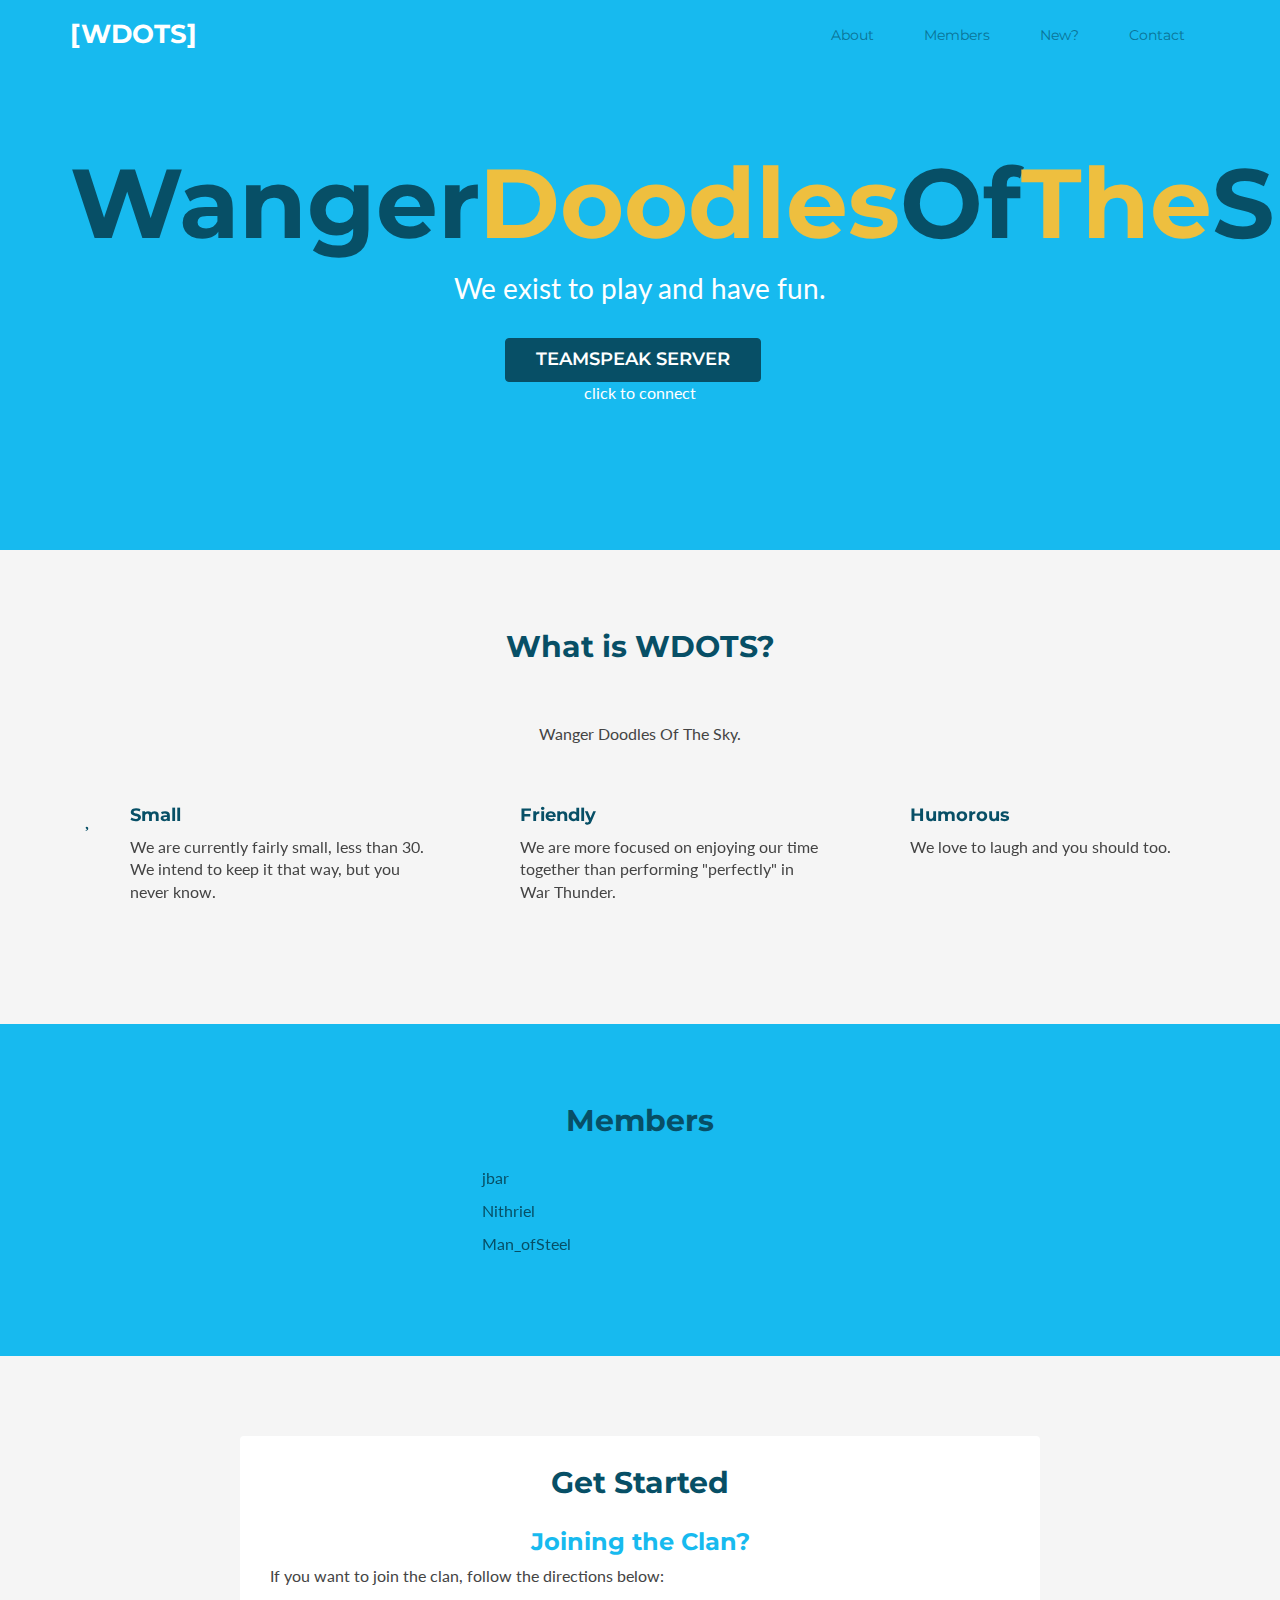
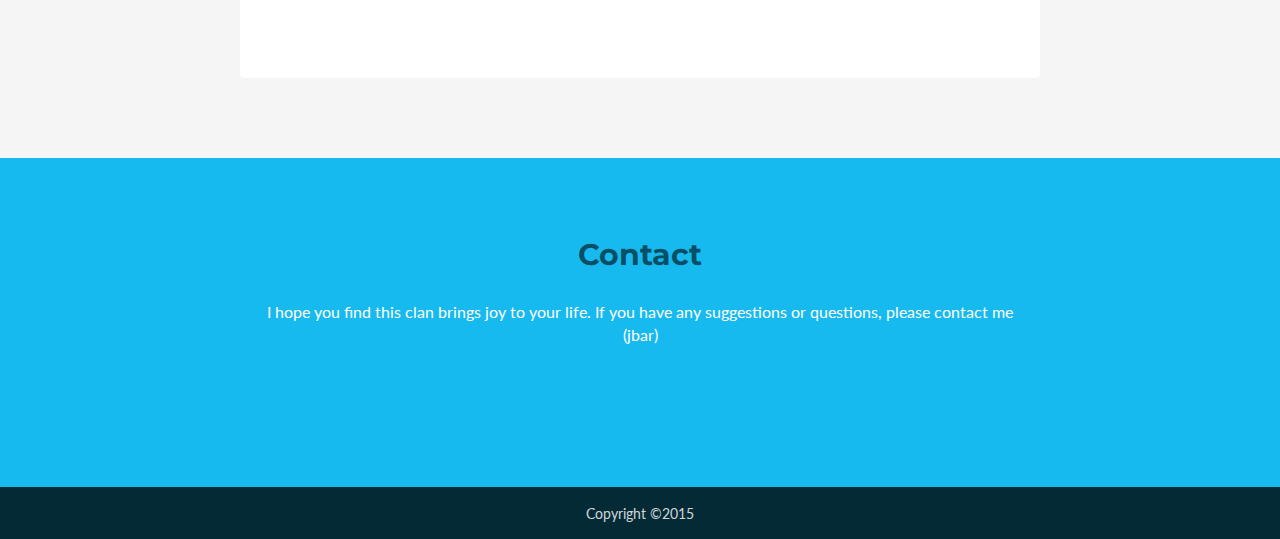
==== index.html @ b643575b "added hint" ====
<!DOCTYPE html>
<!--[if IE 8]> <html lang="en" class="ie8"> <![endif]-->
<!--[if IE 9]> <html lang="en" class="ie9"> <![endif]-->
<!--[if !IE]><!--> <html lang="en"> <!--<![endif]-->
<head>
  <title>Free Bootstrap Theme for Developers</title>
  <!-- Meta -->
  <meta charset="utf-8">
  <meta http-equiv="X-UA-Compatible" content="IE=edge">
  <meta name="viewport" content="width=device-width, initial-scale=1.0">
  <meta name="description" content="">
  <meta name="author" content="">
  <link rel="shortcut icon" href="favicon.ico">
  <link href='http://fonts.googleapis.com/css?family=Lato:300,400,300italic,400italic' rel='stylesheet' type='text/css'>
  <link href='http://fonts.googleapis.com/css?family=Montserrat:400,700' rel='stylesheet' type='text/css'>
  <!-- Global CSS -->
  <link rel="stylesheet" href="assets/plugins/bootstrap/css/bootstrap.min.css">
  <!-- Plugins CSS -->
  <link rel="stylesheet" href="assets/plugins/font-awesome/css/font-awesome.css">
  <link rel="stylesheet" href="assets/plugins/prism/prism.css">
  <!-- Theme CSS -->
  <link id="theme-style" rel="stylesheet" href="assets/css/styles.css">
  <!-- HTML5 shim and Respond.js IE8 support of HTML5 elements and media queries -->
  <!--[if lt IE 9]>
  <script src="https://oss.maxcdn.com/libs/html5shiv/3.7.0/html5shiv.js"></script>
  <script src="https://oss.maxcdn.com/libs/respond.js/1.4.2/respond.min.js"></script>
  <![endif]-->
</head>

<body data-spy="scroll">

  <!-- ******HEADER****** -->
  <header id="header" class="header">
    <div class="container">
      <h1 class="logo pull-left">
        <a class="scrollto" href="#promo">
          <span class="logo-title">[WDOTS]</span>
        </a>
      </h1><!--//logo-->
      <nav id="main-nav" class="main-nav navbar-right" role="navigation">
        <div class="navbar-header">
          <button class="navbar-toggle" type="button" data-toggle="collapse" data-target="#navbar-collapse">
            <span class="sr-only">Toggle navigation</span>
            <span class="icon-bar"></span>
            <span class="icon-bar"></span>
            <span class="icon-bar"></span>
          </button><!--//nav-toggle-->
        </div><!--//navbar-header-->
        <div class="navbar-collapse collapse" id="navbar-collapse">
          <ul class="nav navbar-nav">
            <li class="active nav-item sr-only"><a class="scrollto" href="#promo">Home</a></li>
            <li class="nav-item"><a class="scrollto" href="#about">About</a></li>
            <li class="nav-item"><a class="scrollto" href="#members">Members</a></li>
            <li class="nav-item"><a class="scrollto" href="#docs">New?</a></li>
            <li class="nav-item last"><a class="scrollto" href="#contact">Contact</a></li>
          </ul><!--//nav-->
        </div><!--//navabr-collapse-->
      </nav><!--//main-nav-->
    </div>
  </header><!--//header-->

  <!-- ******PROMO****** -->
  <section id="promo" class="promo section offset-header">
    <div class="container text-center">
      <h2 class="title">Wanger<span class="highlight">Doodles</span>Of<span class="highlight">The</span>Sky</h2>
      <p class="intro">We exist to play and have fun.</p>
        <div class="btns">
          <a class="btn btn-cta-primary" href="ts3server://ts.jbar.me?port=9987" target="_blank">TeamSpeak Server</a>
          <p class="hint">click to connect</a>
        </div>
      </div><!--//container-->
    </section><!--//promo-->

    <!-- ******ABOUT****** -->
    <section id="about" class="about section">
      <div class="container">
        <h2 class="title text-center">What is WDOTS?</h2>
        <p class="intro text-center">Wanger Doodles Of The Sky.</p>
        <div class="row">
          <div class="item col-md-4 col-sm-6 col-xs-12">
            <div class="icon-holder">
              <i class="fa fa-heart"></i>
            </div>
            <div class="content">
              <h3 class="sub-title">Small</h3>
              <p>We are currently fairly small, less than 30. We intend to keep it that way, but you never know.</p>
            </div><!--//content-->
          </div><!--//item-->
          <div class="item col-md-4 col-sm-6 col-xs-12">
            <div class="icon-holder">
              <i class="fa fa-clock-o"></i>
            </div>
            <div class="content">
              <h3 class="sub-title">Friendly</h3>
              <p>We are more focused on enjoying our time together than performing "perfectly" in War Thunder.</p>
            </div><!--//content-->
          </div><!--//item-->
          <div class="item col-md-4 col-sm-6 col-xs-12">
            <div class="icon-holder">
              <i class="fa fa-crosshairs"></i>
            </div>
            <div class="content">
              <h3 class="sub-title">Humorous</h3>
              <p>We love to laugh and you should too.</p>
            </div><!--//content-->
          </div><!--//item-->
          <div class="clearfix visible-md"></div>
        </div><!--//row-->
      </div><!--//container-->
    </section><!--//about-->

    <!-- ******MEMBERS****** -->
    <section id="members" class="members section">
      <div class="container text-center">
        <h2 class="title">Members</h2>
        <ul class="member-list list-unstyled col-md-offset-4 col-md-4">
          <li><i class="fa fa-check"></i>jbar</li>
          <li><i class="fa fa-check"></i>Nithriel</li>
          <li><i class="fa fa-check"></i>Man_ofSteel</li>
        </ul>
      </div><!--//container-->
    </section><!--//features-->

    <!-- ******DOCS****** -->
    <section id="docs" class="docs section">
      <div class="container">
        <div class="docs-inner">
          <h2 class="title text-center">Get Started</h2>
          <div class="block">
            <h3 class="sub-title text-center">Joining the Clan?</h3>
            <p>If you want to join the clan, follow the directions below:</p>
          </div><!--//block-->
        </div><!--//container-->
      </section><!--//features-->

      <!-- ******CONTACT****** -->
      <section id="contact" class="contact section has-pattern">
        <div class="container">
          <div class="contact-inner">
            <h2 class="title  text-center">Contact</h2>
            <p class="intro  text-center">I hope you find this clan brings joy to your life. If you have any suggestions or questions, please contact me (jbar)</p>
          </div><!--//container-->
        </section><!--//contact-->

        <!-- ******FOOTER****** -->
        <footer class="footer">
          <div class="container text-center">
            <small class="copyright">Copyright &copy;2015</small>
          </div><!--//container-->
        </footer><!--//footer-->

          <!-- Javascript -->
          <script type="text/javascript" src="assets/plugins/jquery-1.11.1.min.js"></script>
          <script type="text/javascript" src="assets/plugins/jquery-migrate-1.2.1.min.js"></script>
          <script type="text/javascript" src="assets/plugins/jquery.easing.1.3.js"></script>
          <script type="text/javascript" src="assets/plugins/bootstrap/js/bootstrap.min.js"></script>
          <script type="text/javascript" src="assets/plugins/jquery-scrollTo/jquery.scrollTo.min.js"></script>
          <script type="text/javascript" src="assets/plugins/prism/prism.js"></script>
          <script type="text/javascript" src="assets/js/main.js"></script>
        </body>
        </html>
---- assets/plugins/prism/prism.css ----
/* http://prismjs.com/download.html?themes=prism-okaidia&languages=markup+css+clike+javascript+php+python */
/**
 * okaidia theme for JavaScript, CSS and HTML
 * Loosely based on Monokai textmate theme by http://www.monokai.nl/
 * @author ocodia
 */

code[class*="language-"],
pre[class*="language-"] {
	color: #f8f8f2;
	text-shadow: 0 1px rgba(0, 0, 0, 0.3);
	font-family: Consolas, Monaco, 'Andale Mono', monospace;
	direction: ltr;
	text-align: left;
	white-space: pre;
	word-spacing: normal;
	word-break: normal;
	line-height: 1.5;

	-moz-tab-size: 4;
	-o-tab-size: 4;
	tab-size: 4;

	-webkit-hyphens: none;
	-moz-hyphens: none;
	-ms-hyphens: none;
	hyphens: none;
}

/* Code blocks */
pre[class*="language-"] {
	padding: 1em;
	margin: .5em 0;
	overflow: auto;
	border-radius: 0.3em;
}

:not(pre) > code[class*="language-"],
pre[class*="language-"] {
	background: #272822;
}

/* Inline code */
:not(pre) > code[class*="language-"] {
	padding: .1em;
	border-radius: .3em;
}

.token.comment,
.token.prolog,
.token.doctype,
.token.cdata {
	color: slategray;
}

.token.punctuation {
	color: #f8f8f2;
}

.namespace {
	opacity: .7;
}

.token.property,
.token.tag,
.token.constant,
.token.symbol,
.token.deleted {
	color: #f92672;
}

.token.boolean,
.token.number {
	color: #ae81ff;
}

.token.selector,
.token.attr-name,
.token.string,
.token.char,
.token.builtin,
.token.inserted {
	color: #a6e22e;
}

.token.operator,
.token.entity,
.token.url,
.language-css .token.string,
.style .token.string,
.token.variable {
	color: #f8f8f2;
}

.token.atrule,
.token.attr-value {
	color: #e6db74;
}

.token.keyword {
	color: #66d9ef;
}

.token.regex,
.token.important {
	color: #fd971f;
}

.token.important {
	font-weight: bold;
}

.token.entity {
	cursor: help;
}
---- assets/css/styles.css ----
/*
 * Template Name: devAid - Responsive Website Template for developers
 * Version: 1.0
 * Author: Xiaoying Riley at 3rd Wave Media
 * Website: http://themes.3rdwavemedia.com/
 * Twitter: @3rdwave_themes
*/
/* Default */
/* ======= Base ======= */
body {
  font-family: 'Lato', arial, sans-serif;
  color: #444444;
  font-size: 16px;
  -webkit-font-smoothing: antialiased;
  -moz-osx-font-smoothing: grayscale;
}
h1,
h2,
h3,
h4,
h5,
h6 {
  font-family: 'Montserrat', sans-serif;
  font-weight: 700;
  color: #17baef;
}
a {
  color: #17baef;
  -webkit-transition: all 0.4s ease-in-out;
  -moz-transition: all 0.4s ease-in-out;
  -ms-transition: all 0.4s ease-in-out;
  -o-transition: all 0.4s ease-in-out;
}
a:hover {
  text-decoration: underline;
  color: #0e98c5;
}
.btn,
a.btn {
  -webkit-transition: all 0.4s ease-in-out;
  -moz-transition: all 0.4s ease-in-out;
  -ms-transition: all 0.4s ease-in-out;
  -o-transition: all 0.4s ease-in-out;
  font-family: 'Montserrat', arial, sans-serif;
  padding: 8px 16px;
  font-weight: bold;
}
.btn .fa,
a.btn .fa {
  margin-right: 5px;
}
.btn:focus,
a.btn:focus {
  color: #fff;
}
a.btn-cta-primary,
.btn-cta-primary {
  background: #074f66;
  border: 1px solid #074f66;
  color: #fff;
  font-weight: 600;
  text-transform: uppercase;
}
a.btn-cta-primary:hover,
.btn-cta-primary:hover {
  background: #053c4e;
  border: 1px solid #053c4e;
  color: #fff;
}
a.btn-cta-secondary,
.btn-cta-secondary {
  background: #eebf3f;
  border: 1px solid #eebf3f;
  color: #fff;
  font-weight: 600;
  text-transform: uppercase;
}
a.btn-cta-secondary:hover,
.btn-cta-secondary:hover {
  background: #ecb728;
  border: 1px solid #ecb728;
  color: #fff;
}
.text-highlight {
  color: #074f66;
}
.offset-header {
  padding-top: 90px;
}
pre code {
  font-size: 16px;
}
/* ======= Header ======= */
.header {
  padding: 10px 0;
  background: #17baef;
  color: #fff;
  position: fixed;
  width: 100%;
}
.header.navbar-fixed-top {
  background: #fff;
  z-index: 9999;
  -webkit-box-shadow: 0 0 4px rgba(0, 0, 0, 0.4);
  -moz-box-shadow: 0 0 4px rgba(0, 0, 0, 0.4);
  box-shadow: 0 0 4px rgba(0, 0, 0, 0.4);
}
.header.navbar-fixed-top .logo a {
  color: #17baef;
}
.header.navbar-fixed-top .main-nav .nav .nav-item a {
  color: #666666;
}
.header .logo {
  margin: 0;
  font-size: 26px;
  padding-top: 10px;
}
.header .logo a {
  color: #fff;
}
.header .logo a:hover {
  text-decoration: none;
}
.header .main-nav button {
  background: #074f66;
  color: #fff !important;
  -webkit-border-radius: 4px;
  -moz-border-radius: 4px;
  -ms-border-radius: 4px;
  -o-border-radius: 4px;
  border-radius: 4px;
  -moz-background-clip: padding;
  -webkit-background-clip: padding-box;
  background-clip: padding-box;
}
.header .main-nav button:focus {
  outline: none;
}
.header .main-nav button .icon-bar {
  background-color: #fff;
}
.header .main-nav .navbar-collapse {
  padding: 0;
}
.header .main-nav .nav .nav-item {
  font-weight: normal;
  margin-right: 30px;
  font-family: 'Montserrat', sans-serif;
}
.header .main-nav .nav .nav-item.active a {
  color: #17baef;
  background: none;
}
.header .main-nav .nav .nav-item a {
  color: #0a7396;
  -webkit-transition: none;
  -moz-transition: none;
  -ms-transition: none;
  -o-transition: none;
  font-size: 14px;
  padding: 15px 10px;
}
.header .main-nav .nav .nav-item a:hover {
  color: #074f66;
  background: none;
}
.header .main-nav .nav .nav-item a:focus {
  outline: none;
  background: none;
}
.header .main-nav .nav .nav-item a:active {
  outline: none;
  background: none;
}
.header .main-nav .nav .nav-item.active {
  color: #17baef;
}
.header .main-nav .nav .nav-item.last {
  margin-right: 0;
}
/* ======= Promo Section ======= */
.promo {
  background: #17baef;
  color: #fff;
  padding-top: 150px;
  min-height: 550px;
}
.promo .title {
  font-size: 98px;
  color: #074f66;
  margin-top: 0;
}
.promo .title .highlight {
  color: #eebf3f;
}
.promo .intro {
  font-size: 28px;
  max-width: 680px;
  margin: 0 auto;
  margin-bottom: 30px;
}
.promo .btns .btn {
  margin-right: 15px;
  font-size: 18px;
  padding: 8px 30px;
}
.promo .meta {
  margin-top: 120px;
  margin-bottom: 30px;
  color: #0a7396;
}
.promo .meta li {
  margin-right: 15px;
}
.promo .meta a {
  color: #0a7396;
}
.promo .meta a:hover {
  color: #074f66;
}
.promo .social-media {
  background: #0c86ae;
  padding: 10px 0;
  margin: 0 auto;
}
.promo .social-media li {
  margin-top: 15px;
}
.promo .social-media li.facebook-like {
  margin-top: 0;
  position: relative;
  top: -5px;
}
/* ======= About Section ======= */
.about {
  padding: 80px 0;
  background: #f5f5f5;
}
.about .title {
  color: #074f66;
  margin-top: 0;
  margin-bottom: 60px;
}
.about .intro {
  max-width: 800px;
  margin: 0 auto;
  margin-bottom: 60px;
}
.about .item {
  position: relative;
  margin-bottom: 30px;
}
.about .item .icon-holder {
  position: absolute;
  left: 30px;
  top: 0;
}
.about .item .icon-holder .fa {
  font-size: 24px;
  color: #074f66;
}
.about .item .content {
  padding-left: 60px;
}
.about .item .content .sub-title {
  margin-top: 0;
  color: #074f66;
  font-size: 18px;
}
/* ======= Members Section ======= */
.members {
  padding: 80px 0;
  background: #17baef;
  color: #fff;
}
.members .title {
  color: #074f66;
  margin-top: 0;
  margin-bottom: 30px;
}
.members a {
  color: #074f66;
}
.members a:hover {
  color: #042a36;
}
.members .member-list {
  text-align: left;
}
.members .member-list li {
  margin-bottom: 10px;
  color: #074f66;
}
.members .member-list li .fa {
  margin-right: 5px;
  color: #fff;
}
/* ======= Docs Section ======= */
.docs {
  padding: 80px 0;
  background: #f5f5f5;
}
.docs .title {
  color: #074f66;
  margin-top: 0;
  margin-bottom: 30px;
}
.docs .docs-inner {
  max-width: 800px;
  background: #fff;
  padding: 30px;
  -webkit-border-radius: 4px;
  -moz-border-radius: 4px;
  -ms-border-radius: 4px;
  -o-border-radius: 4px;
  border-radius: 4px;
  -moz-background-clip: padding;
  -webkit-background-clip: padding-box;
  background-clip: padding-box;
  margin: 0 auto;
}
.docs .block {
  margin-bottom: 60px;
}
.docs .code-block {
  margin: 30px inherit;
}
.docs .code-block pre[class*="language-"] {
  -webkit-border-radius: 4px;
  -moz-border-radius: 4px;
  -ms-border-radius: 4px;
  -o-border-radius: 4px;
  border-radius: 4px;
  -moz-background-clip: padding;
  -webkit-background-clip: padding-box;
  background-clip: padding-box;
}
/* ======= License Section ======= */
.license {
  padding: 80px 0;
  background: #f5f5f5;
}
.license .title {
  margin-top: 0;
  margin-bottom: 60px;
  color: #074f66;
}
.license .license-inner {
  max-width: 800px;
  background: #fff;
  padding: 30px;
  -webkit-border-radius: 4px;
  -moz-border-radius: 4px;
  -ms-border-radius: 4px;
  -o-border-radius: 4px;
  border-radius: 4px;
  -moz-background-clip: padding;
  -webkit-background-clip: padding-box;
  background-clip: padding-box;
  margin: 0 auto;
}
.license .info {
  max-width: 760px;
  margin: 0 auto;
}
.license .cta-container {
  max-width: 540px;
  margin: 0 auto;
  margin-top: 60px;
  -webkit-border-radius: 4px;
  -moz-border-radius: 4px;
  -ms-border-radius: 4px;
  -o-border-radius: 4px;
  border-radius: 4px;
  -moz-background-clip: padding;
  -webkit-background-clip: padding-box;
  background-clip: padding-box;
}
.license .cta-container .speech-bubble {
  background: #d6f3fc;
  color: #074f66;
  padding: 30px;
  margin-bottom: 30px;
  position: relative;
  -webkit-border-radius: 4px;
  -moz-border-radius: 4px;
  -ms-border-radius: 4px;
  -o-border-radius: 4px;
  border-radius: 4px;
  -moz-background-clip: padding;
  -webkit-background-clip: padding-box;
  background-clip: padding-box;
}
.license .cta-container .speech-bubble:after {
  position: absolute;
  left: 50%;
  bottom: -10px;
  margin-left: -10px;
  content: "";
  display: inline-block;
  width: 0;
  height: 0;
  border-left: 10px solid transparent;
  border-right: 10px solid transparent;
  border-top: 10px solid #d6f3fc;
}
.license .cta-container .icon-holder {
  margin-bottom: 15px;
}
.license .cta-container .icon-holder .fa {
  font-size: 56px;
}
.license .cta-container .intro {
  margin-bottom: 30px;
}
/* ======= Contact Section ======= */
.contact {
  padding: 80px 0;
  background: #17baef;
  color: #fff;
}
.contact .contact-inner {
  max-width: 760px;
  margin: 0 auto;
}
.contact .title {
  color: #074f66;
  margin-top: 0;
  margin-bottom: 30px;
}
.contact .intro {
  margin-bottom: 60px;
}
.contact a {
  color: #074f66;
}
.contact a:hover {
  color: #042a36;
}
.contact .author-message {
  position: relative;
  margin-bottom: 60px;
}
.contact .author-message .profile {
  position: absolute;
  left: 30px;
  top: 15px;
  width: 100px;
  height: 100px;
}
.contact .author-message .profile img {
  -webkit-border-radius: 50%;
  -moz-border-radius: 50%;
  -ms-border-radius: 50%;
  -o-border-radius: 50%;
  border-radius: 50%;
  -moz-background-clip: padding;
  -webkit-background-clip: padding-box;
  background-clip: padding-box;
}
.contact .author-message .speech-bubble {
  margin-left: 155px;
  background: #10b2e7;
  color: #074f66;
  padding: 30px;
  -webkit-border-radius: 4px;
  -moz-border-radius: 4px;
  -ms-border-radius: 4px;
  -o-border-radius: 4px;
  border-radius: 4px;
  -moz-background-clip: padding;
  -webkit-background-clip: padding-box;
  background-clip: padding-box;
  position: relative;
}
.contact .author-message .speech-bubble .sub-title {
  color: #074f66;
  font-size: 16px;
  margin-top: 0;
  margin-bottom: 30px;
}
.contact .author-message .speech-bubble a {
  color: #fff;
}
.contact .author-message .speech-bubble:after {
  position: absolute;
  left: -10px;
  top: 60px;
  content: "";
  display: inline-block;
  width: 0;
  height: 0;
  border-top: 10px solid transparent;
  border-bottom: 10px solid transparent;
  border-right: 10px solid #10b2e7;
}
.contact .author-message .speech-bubble .source {
  margin-top: 30px;
}
.contact .author-message .speech-bubble .source a {
  color: #074f66;
}
.contact .author-message .speech-bubble .source .title {
  color: #0c86ae;
}
.contact .info .sub-title {
  color: #0e98c5;
  margin-bottom: 30px;
  margin-top: 0;
}
.contact .social-icons {
  list-style: none;
  padding: 10px 0;
  margin-bottom: 0;
  display: inline-block;
  margin: 0 auto;
}
.contact .social-icons li {
  float: left;
}
.contact .social-icons li.last {
  margin-right: 0;
}
.contact .social-icons a {
  display: inline-block;
  background: #0c86ae;
  width: 48px;
  height: 48px;
  text-align: center;
  padding-top: 12px;
  -webkit-border-radius: 50%;
  -moz-border-radius: 50%;
  -ms-border-radius: 50%;
  -o-border-radius: 50%;
  border-radius: 50%;
  -moz-background-clip: padding;
  -webkit-background-clip: padding-box;
  background-clip: padding-box;
  margin-right: 8px;
  float: left;
}
.contact .social-icons a:hover {
  background: #e6ad14;
}
.contact .social-icons a .fa {
  color: #fff;
}
.contact .social-icons a .fa:before {
  font-size: 26px;
  text-align: center;
  padding: 0;
}
/* ======= Footer ======= */
.footer {
  padding: 15px 0;
  background: #042a36;
  color: #fff;
}
.footer .copyright {
  -webkit-opacity: 0.8;
  -moz-opacity: 0.8;
  opacity: 0.8;
}
.footer .fa-heart {
  color: #fb866a;
}
/* Extra small devices (phones, less than 768px) */
@media (max-width: 767px) {
  .header .main-nav button {
    margin-right: 0;
  }
  .header .main-nav .navbar-collapse {
    padding-left: 15px;
    padding-right: 15px;
  }
  .promo .btns .btn {
    margin-right: 0;
    clear: both;
    display: block;
    margin-bottom: 30px;
  }
  .promo .title {
    font-size: 66px;
  }
  .promo .meta {
    margin-top: 60px;
  }
  .promo .meta li {
    float: none;
    display: block;
    margin-bottom: 5px;
  }
  .contact .author-message {
    text-align: center;
  }
  .contact .author-message .profile {
    position: static;
    margin: 0 auto;
    margin-bottom: 30px;
  }
  .contact .author-message .speech-bubble {
    margin-left: 0;
  }
  .contact .author-message .speech-bubble:after {
    display: none;
  }
  .contact .social-icons a {
    width: 36px;
    height: 36px;
    padding-top: 7px;
    margin-right: 2px;
  }
  .contact .social-icons a .fa:before {
    font-size: 18px;
  }
}
/* Small devices (tablets, 768px and up) */
/* Medium devices (desktops, 992px and up) */
/* Large devices (large desktops, 1200px and up) */
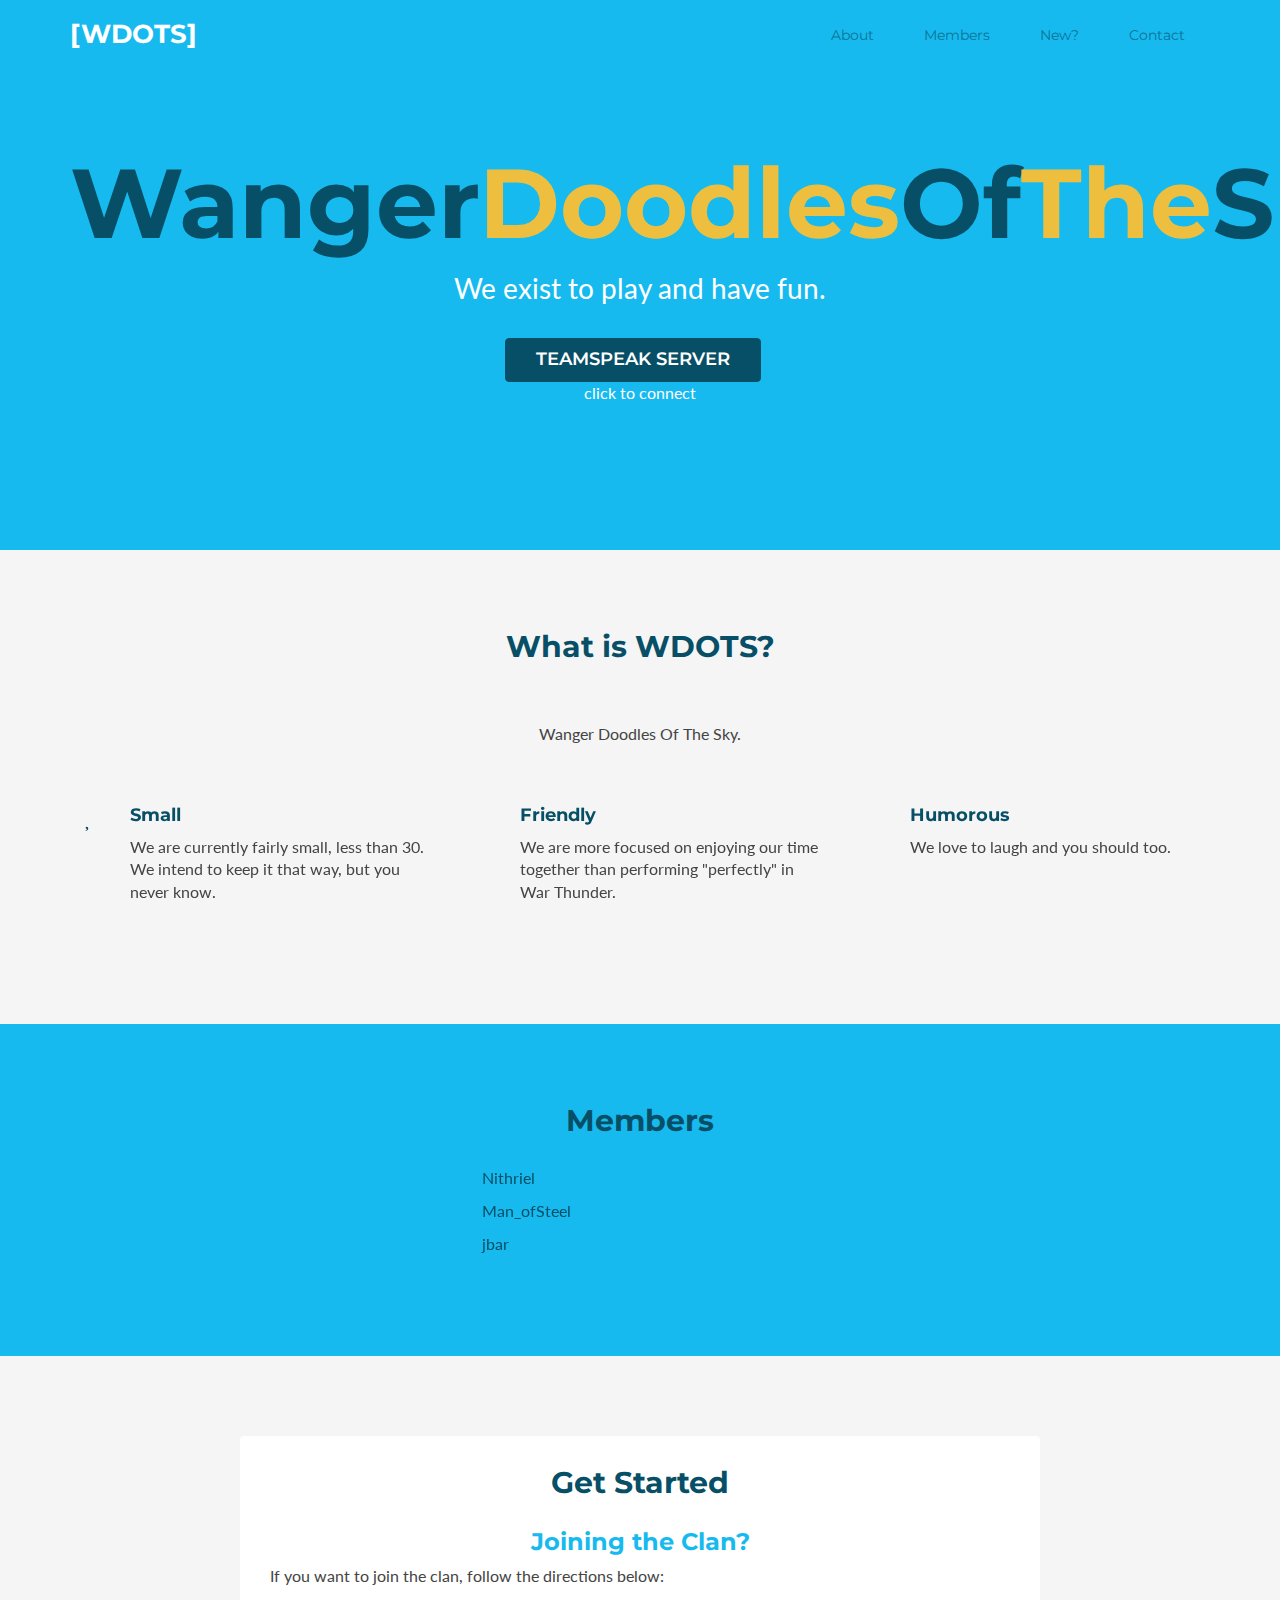
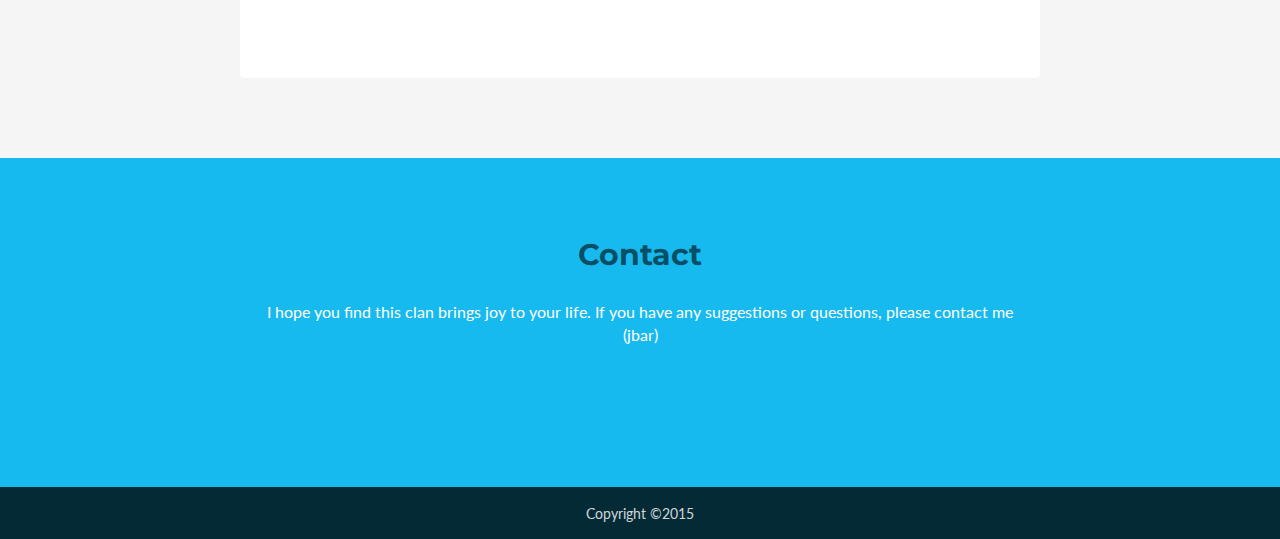
==== commit e93309d4: "updated order" ====
--- a/index.html
+++ b/index.html
@@ -114,9 +114,9 @@
       <div class="container text-center">
         <h2 class="title">Members</h2>
         <ul class="member-list list-unstyled col-md-offset-4 col-md-4">
-          <li><i class="fa fa-check"></i>jbar</li>
           <li><i class="fa fa-check"></i>Nithriel</li>
           <li><i class="fa fa-check"></i>Man_ofSteel</li>
+          <li><i class="fa fa-check"></i>jbar</li>
         </ul>
       </div><!--//container-->
     </section><!--//features-->
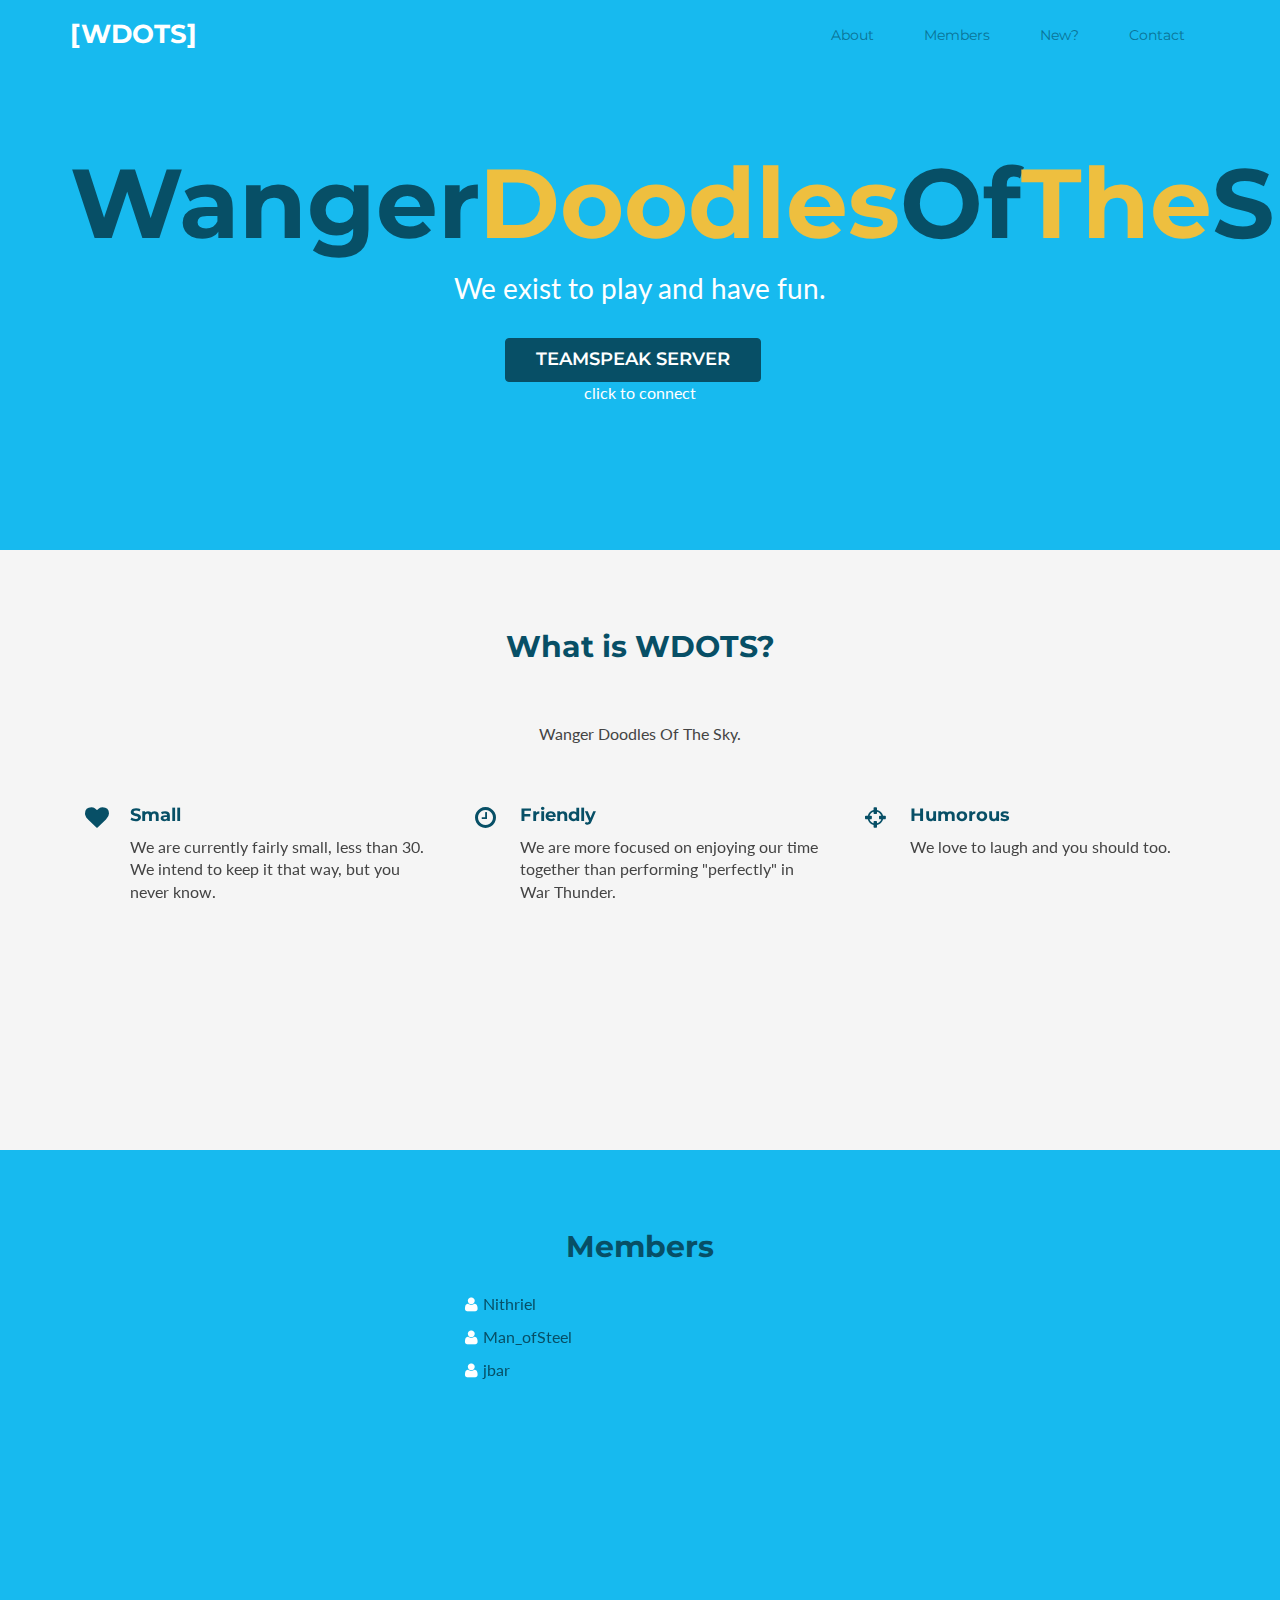
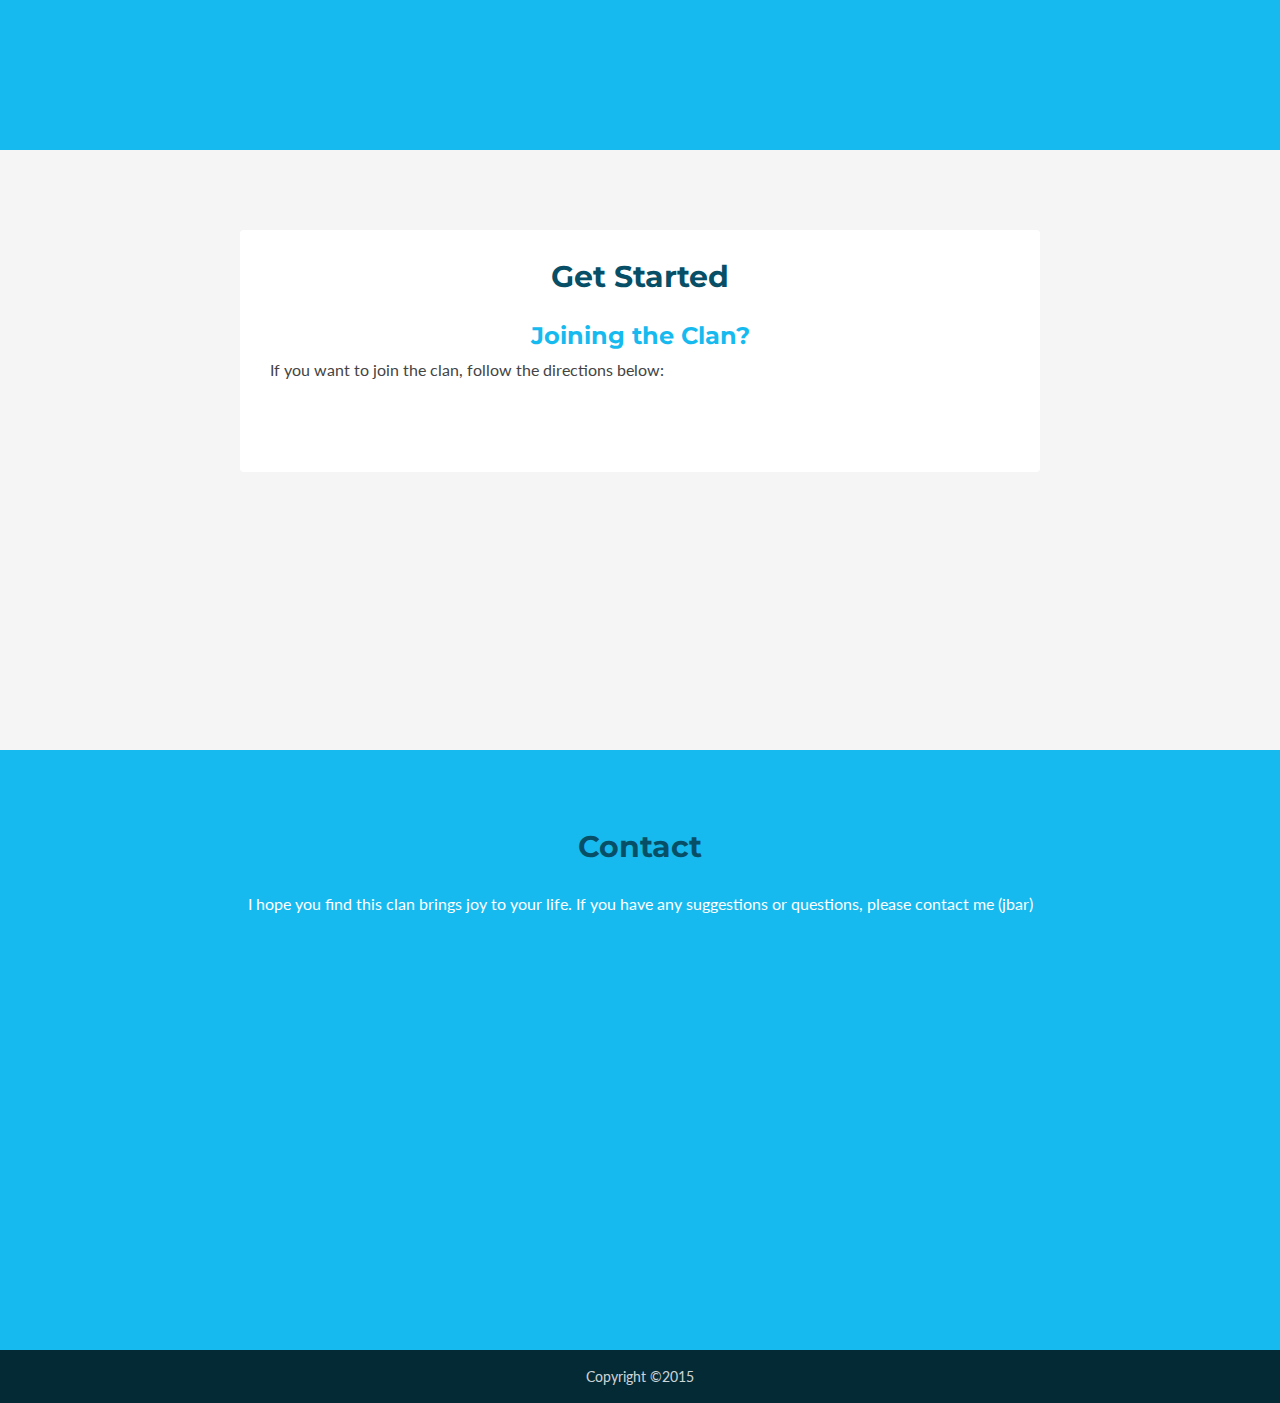
==== commit 2abf9a00: "pulled latest font-awesome from github" ====
--- a/index.html
+++ b/index.html
@@ -114,9 +114,9 @@
       <div class="container text-center">
         <h2 class="title">Members</h2>
         <ul class="member-list list-unstyled col-md-offset-4 col-md-4">
-          <li><i class="fa fa-check"></i>Nithriel</li>
-          <li><i class="fa fa-check"></i>Man_ofSteel</li>
-          <li><i class="fa fa-check"></i>jbar</li>
+          <li><i class="fa fa-user"></i>Nithriel</li>
+          <li><i class="fa fa-user"></i>Man_ofSteel</li>
+          <li><i class="fa fa-user"></i>jbar</li>
         </ul>
       </div><!--//container-->
     </section><!--//features-->
--- a/assets/css/styles.css
+++ b/assets/css/styles.css
@@ -179,6 +179,11 @@
 .header .main-nav .nav .nav-item.last {
   margin-right: 0;
 }
+
+.section{
+  min-height: 600px;
+}
+
 /* ======= Promo Section ======= */
 .promo {
   background: #17baef;
@@ -421,7 +426,7 @@
   color: #fff;
 }
 .contact .contact-inner {
-  max-width: 760px;
+  max-width: 1024px;
   margin: 0 auto;
 }
 .contact .title {
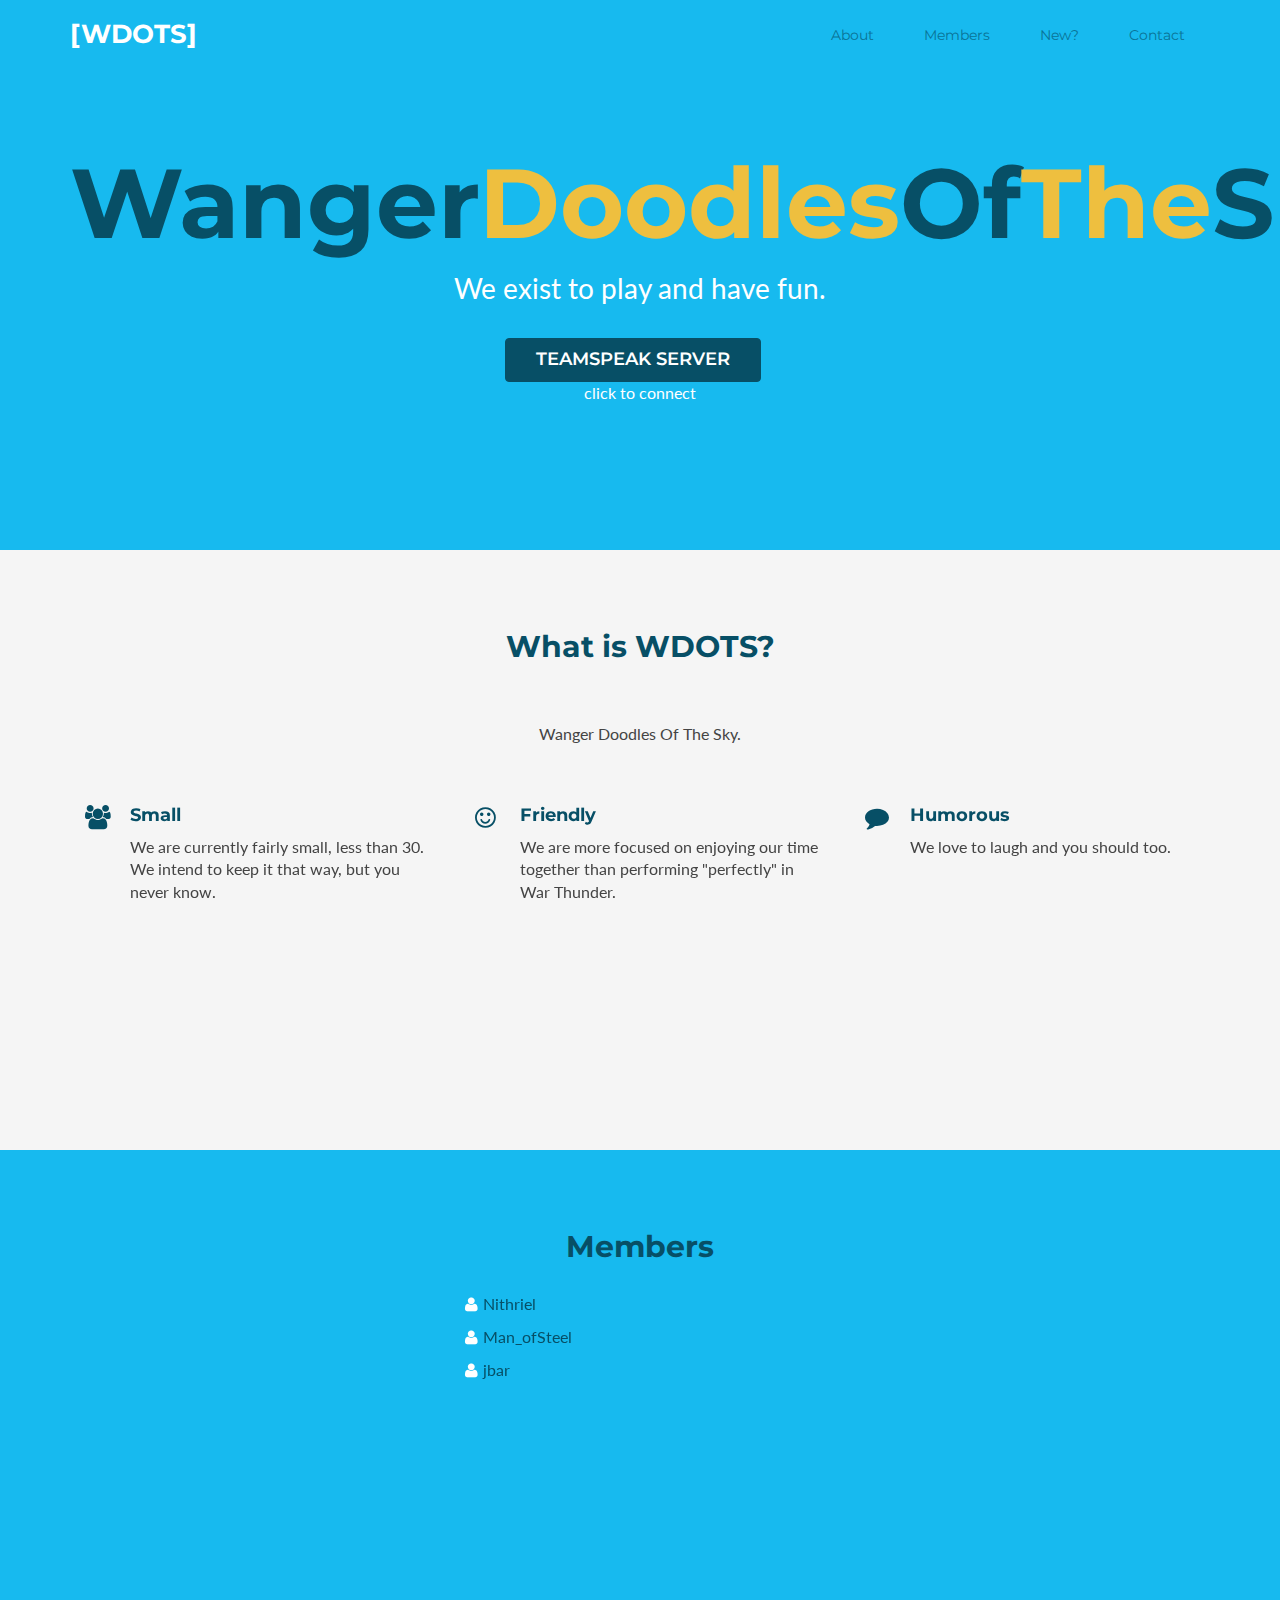
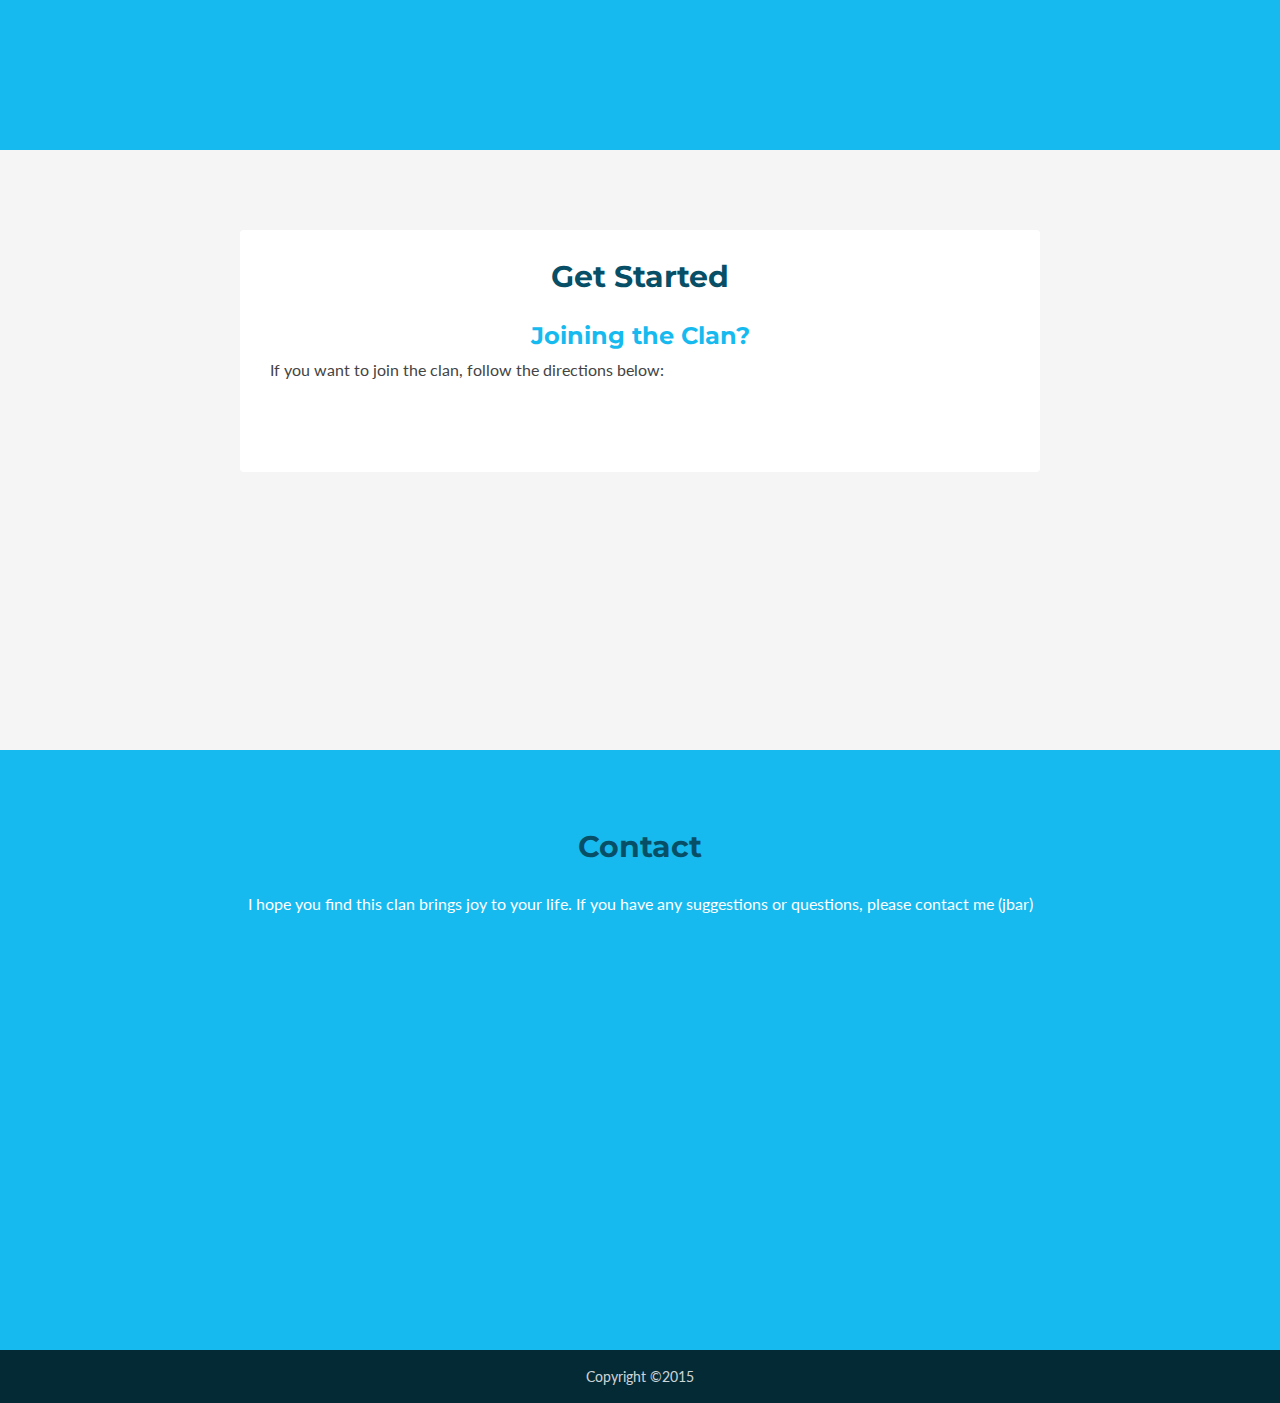
==== commit 24051eeb: "updated icons" ====
--- a/index.html
+++ b/index.html
@@ -79,7 +79,7 @@
         <div class="row">
           <div class="item col-md-4 col-sm-6 col-xs-12">
             <div class="icon-holder">
-              <i class="fa fa-heart"></i>
+              <i class="fa fa-users"></i>
             </div>
             <div class="content">
               <h3 class="sub-title">Small</h3>
@@ -88,7 +88,7 @@
           </div><!--//item-->
           <div class="item col-md-4 col-sm-6 col-xs-12">
             <div class="icon-holder">
-              <i class="fa fa-clock-o"></i>
+              <i class="fa fa-smile-o"></i>
             </div>
             <div class="content">
               <h3 class="sub-title">Friendly</h3>
@@ -97,7 +97,7 @@
           </div><!--//item-->
           <div class="item col-md-4 col-sm-6 col-xs-12">
             <div class="icon-holder">
-              <i class="fa fa-crosshairs"></i>
+              <i class="fa fa-comment"></i>
             </div>
             <div class="content">
               <h3 class="sub-title">Humorous</h3>
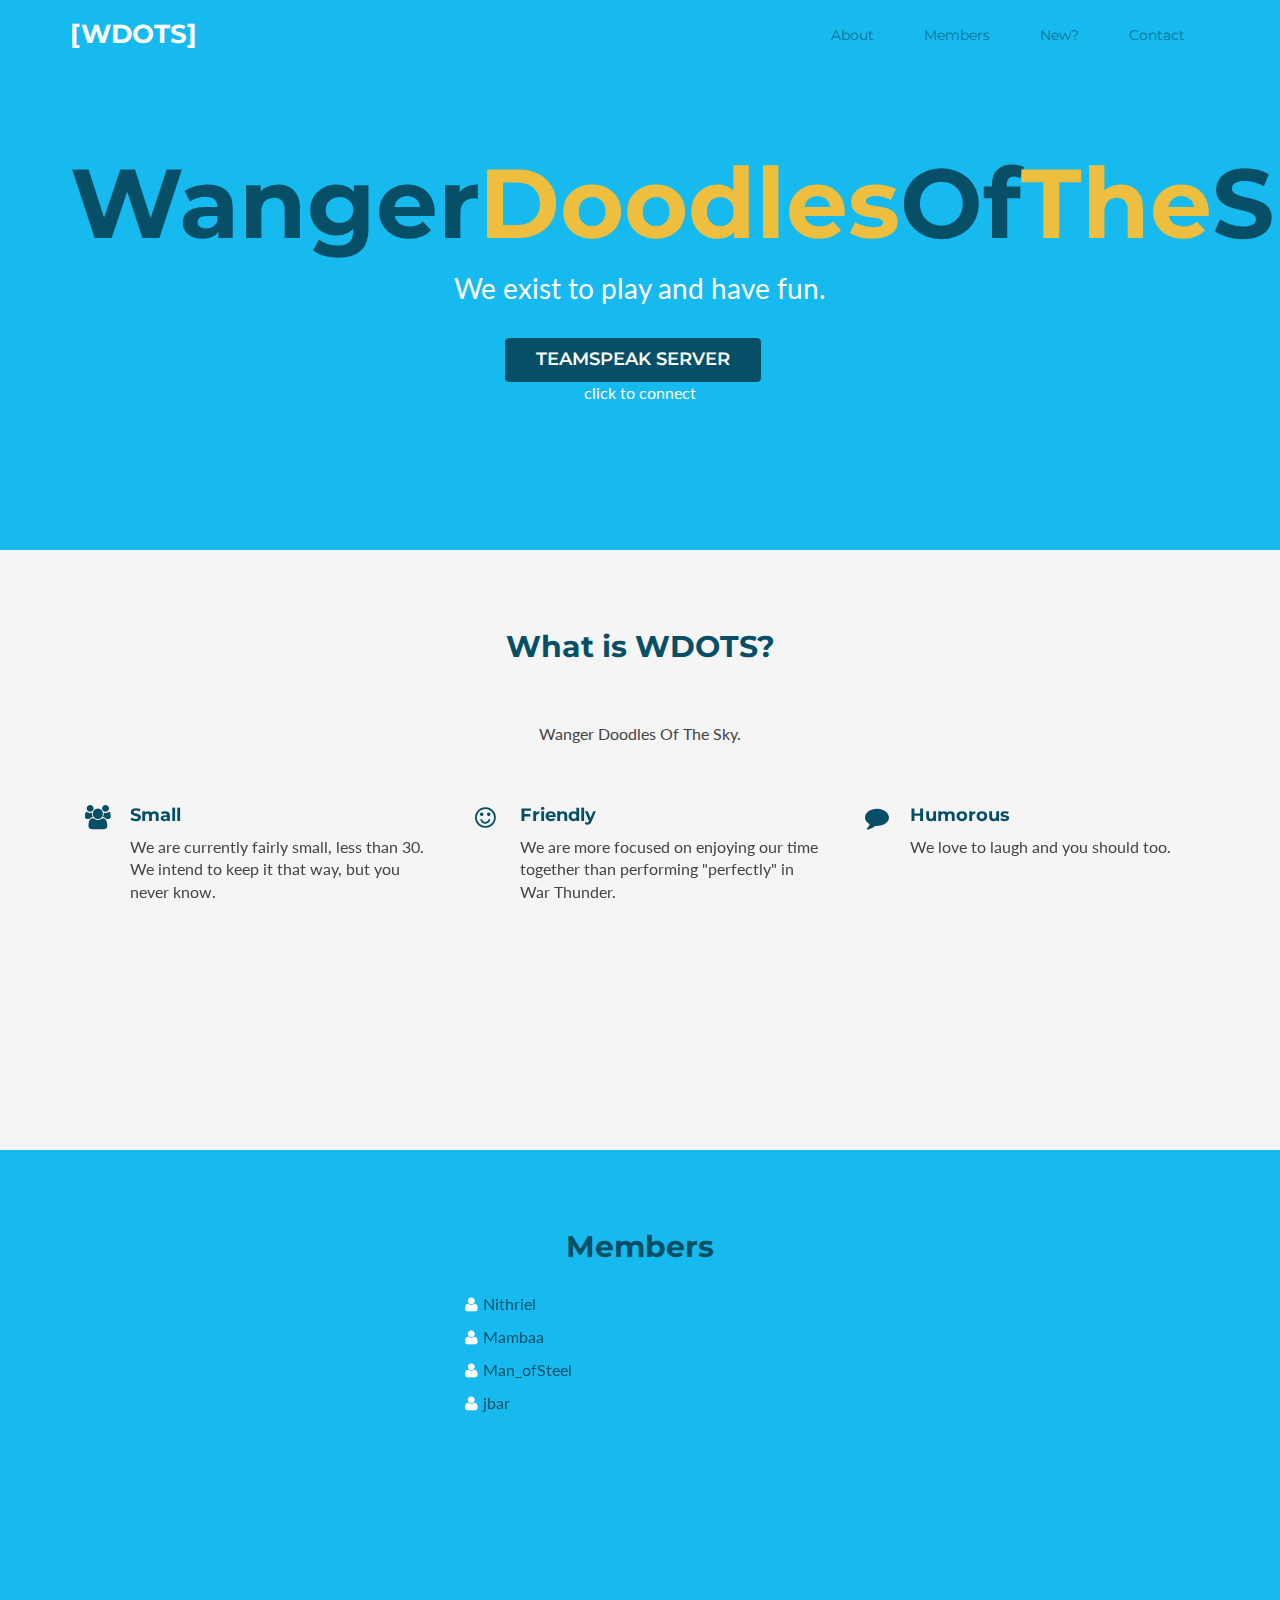
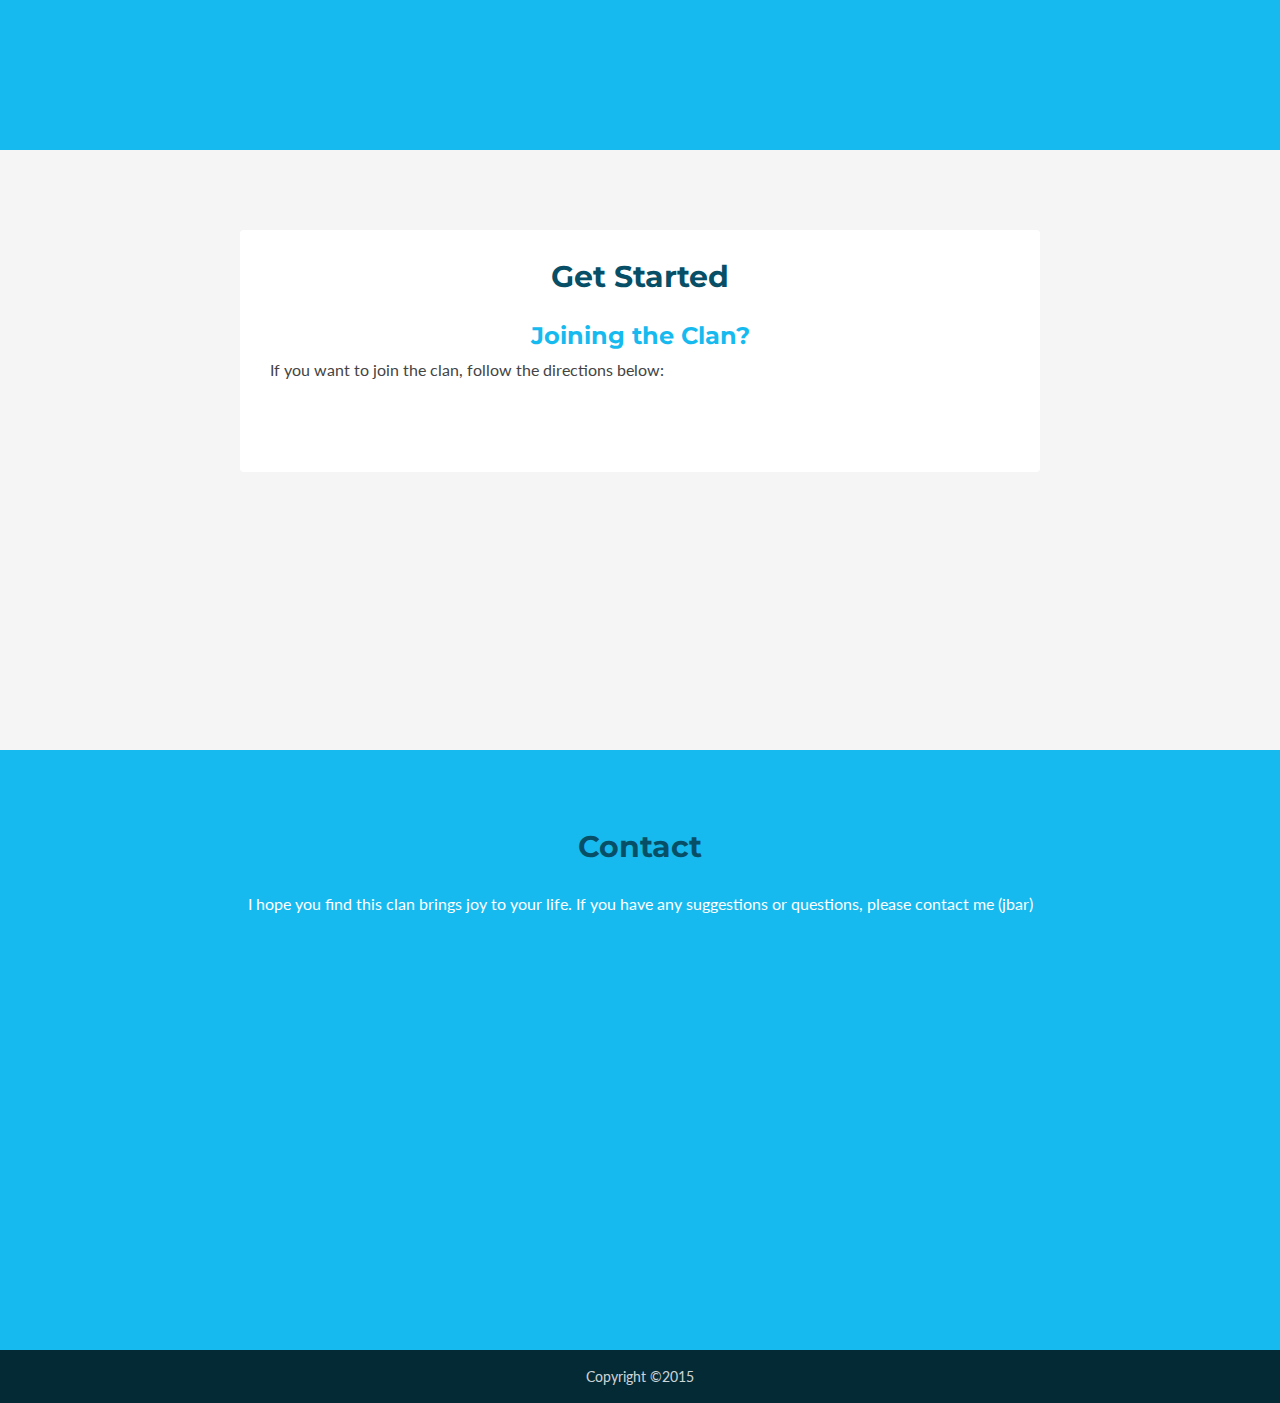
==== commit 3edf812a: "added Mambaa" ====
--- a/index.html
+++ b/index.html
@@ -115,6 +115,7 @@
         <h2 class="title">Members</h2>
         <ul class="member-list list-unstyled col-md-offset-4 col-md-4">
           <li><i class="fa fa-user"></i>Nithriel</li>
+          <li><i class="fa fa-user"></i>Mambaa</li>
           <li><i class="fa fa-user"></i>Man_ofSteel</li>
           <li><i class="fa fa-user"></i>jbar</li>
         </ul>
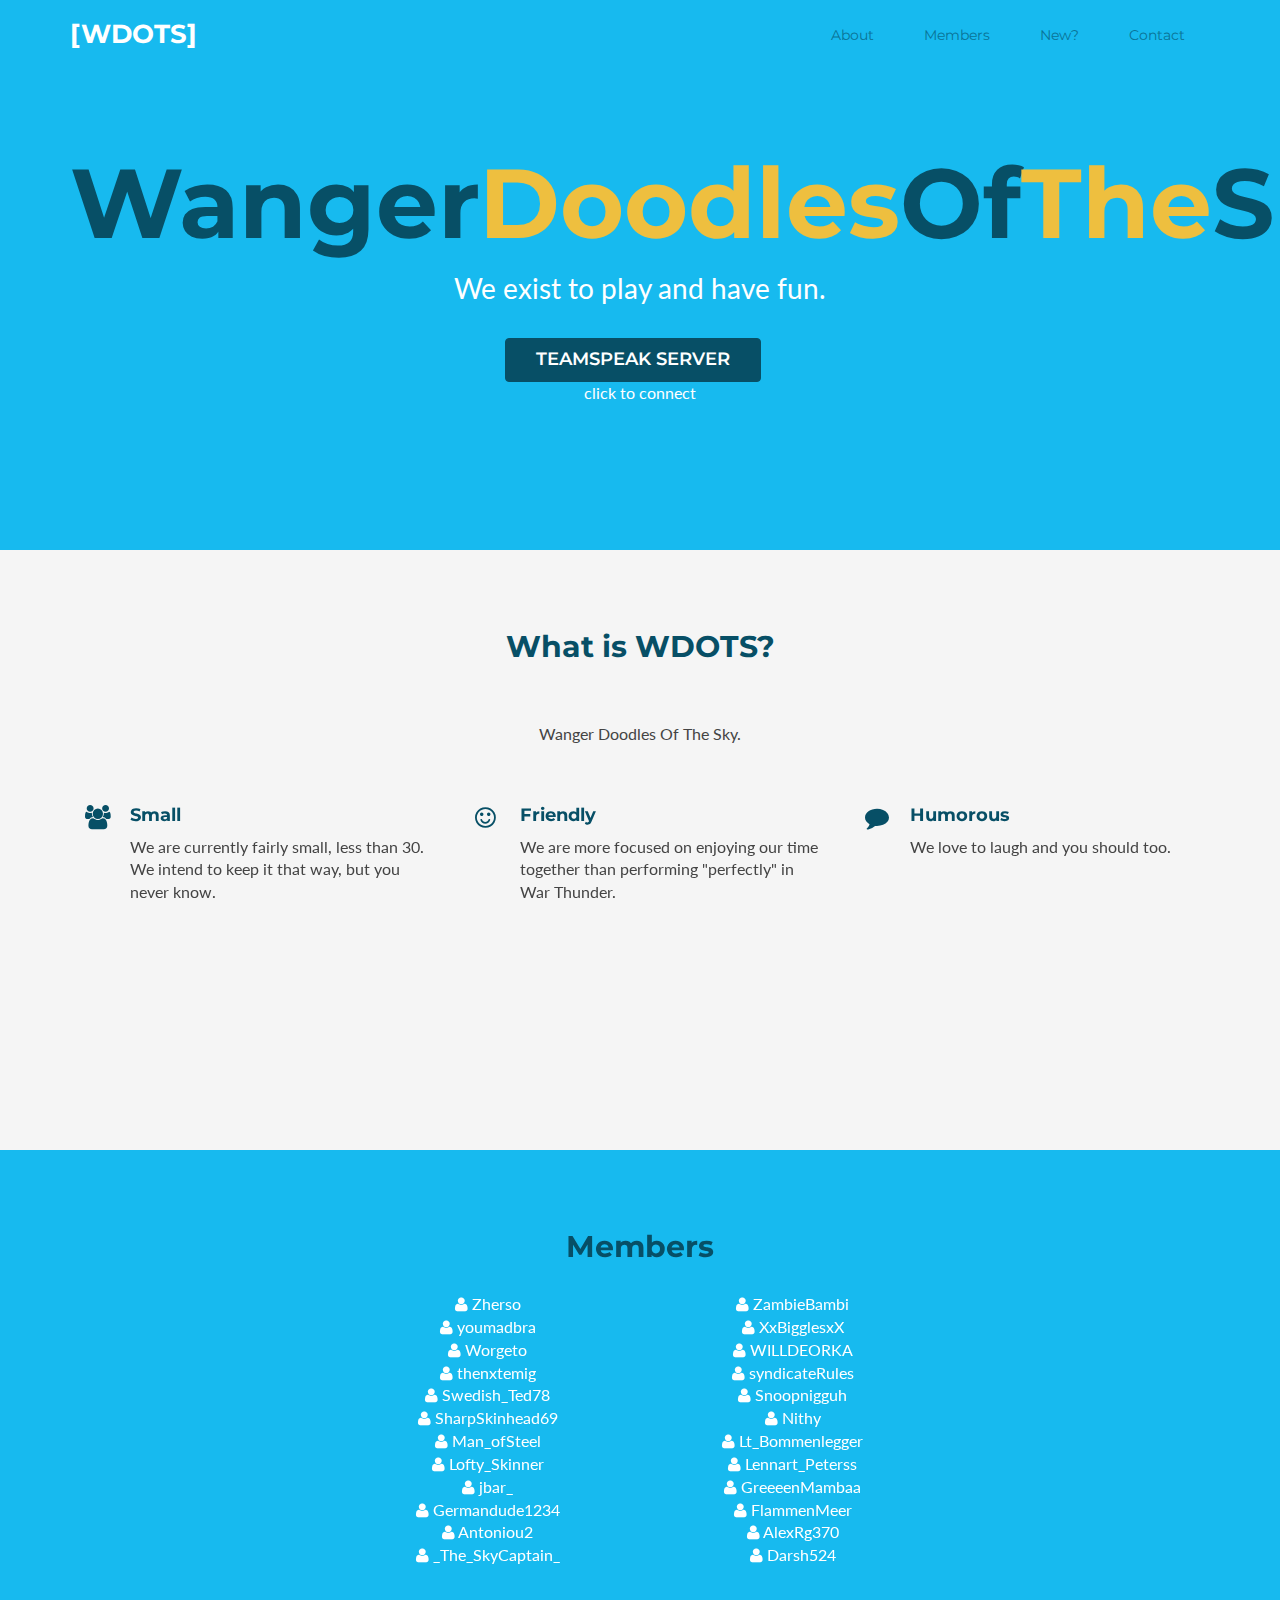
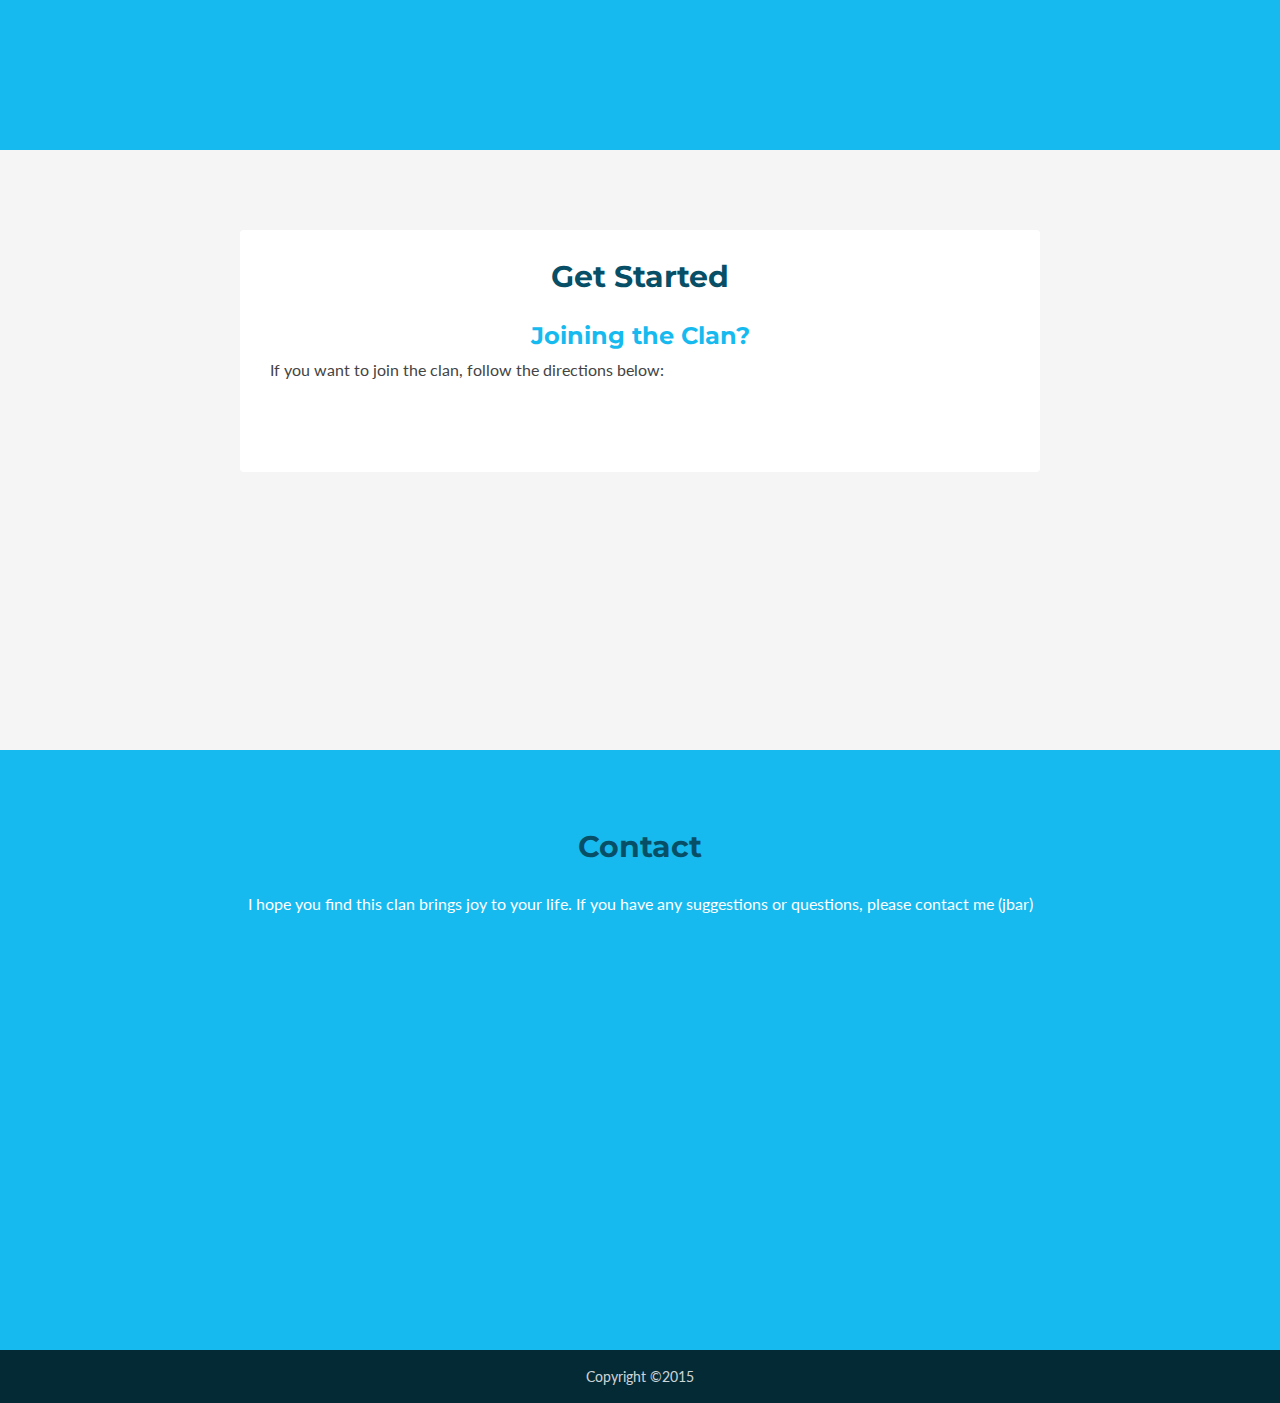
==== commit eab004dd: "added users" ====
--- a/index.html
+++ b/index.html
@@ -3,7 +3,7 @@
 <!--[if IE 9]> <html lang="en" class="ie9"> <![endif]-->
 <!--[if !IE]><!--> <html lang="en"> <!--<![endif]-->
 <head>
-  <title>Free Bootstrap Theme for Developers</title>
+  <title>[WDOTS] Wanger Doodles Of The Sky</title>
   <!-- Meta -->
   <meta charset="utf-8">
   <meta http-equiv="X-UA-Compatible" content="IE=edge">
@@ -111,14 +111,34 @@
 
     <!-- ******MEMBERS****** -->
     <section id="members" class="members section">
-      <div class="container text-center">
+      <div class="container text-center col-md-offset-3 col-md-6">
         <h2 class="title">Members</h2>
-        <ul class="member-list list-unstyled col-md-offset-4 col-md-4">
-          <li><i class="fa fa-user"></i>Nithriel</li>
-          <li><i class="fa fa-user"></i>Mambaa</li>
-          <li><i class="fa fa-user"></i>Man_ofSteel</li>
-          <li><i class="fa fa-user"></i>jbar</li>
-        </ul>
+          <ul class="list-unstyled">
+            <li class="col-md-6"><i class="fa fa-user"></i> Zherso</li></li>
+            <li class="col-md-6"><i class="fa fa-user"></i> ZambieBambi</li></li>
+            <li class="col-md-6"><i class="fa fa-user"></i> youmadbra</li></li>
+            <li class="col-md-6"><i class="fa fa-user"></i> XxBigglesxX</li></li>
+            <li class="col-md-6"><i class="fa fa-user"></i> Worgeto</li></li>
+            <li class="col-md-6"><i class="fa fa-user"></i> WILLDEORKA</li></li>
+            <li class="col-md-6"><i class="fa fa-user"></i> thenxtemig</li></li>
+            <li class="col-md-6"><i class="fa fa-user"></i> syndicateRules</li></li>
+            <li class="col-md-6"><i class="fa fa-user"></i> Swedish_Ted78</li></li>
+            <li class="col-md-6"><i class="fa fa-user"></i> Snoopnigguh</li></li>
+            <li class="col-md-6"><i class="fa fa-user"></i> SharpSkinhead69</li></li>
+            <li class="col-md-6"><i class="fa fa-user"></i> Nithy</li></li>
+            <li class="col-md-6"><i class="fa fa-user"></i> Man_ofSteel</li></li>
+            <li class="col-md-6"><i class="fa fa-user"></i> Lt_Bommenlegger</li></li>
+            <li class="col-md-6"><i class="fa fa-user"></i> Lofty_Skinner</li></li>
+            <li class="col-md-6"><i class="fa fa-user"></i> Lennart_Peterss</li></li>
+            <li class="col-md-6"><i class="fa fa-user"></i> jbar_</li></li>
+            <li class="col-md-6"><i class="fa fa-user"></i> GreeeenMambaa</li></li>
+            <li class="col-md-6"><i class="fa fa-user"></i> Germandude1234</li></li>
+            <li class="col-md-6"><i class="fa fa-user"></i> FlammenMeer</li></li>
+            <li class="col-md-6"><i class="fa fa-user"></i> Antoniou2</li></li>
+            <li class="col-md-6"><i class="fa fa-user"></i> AlexRg370</li></li>
+            <li class="col-md-6"><i class="fa fa-user"></i> _The_SkyCaptain_</li></li>
+            <li class="col-md-6"><i class="fa fa-user"></i> Darsh524</li></li>
+          </ul>
       </div><!--//container-->
     </section><!--//features-->
 
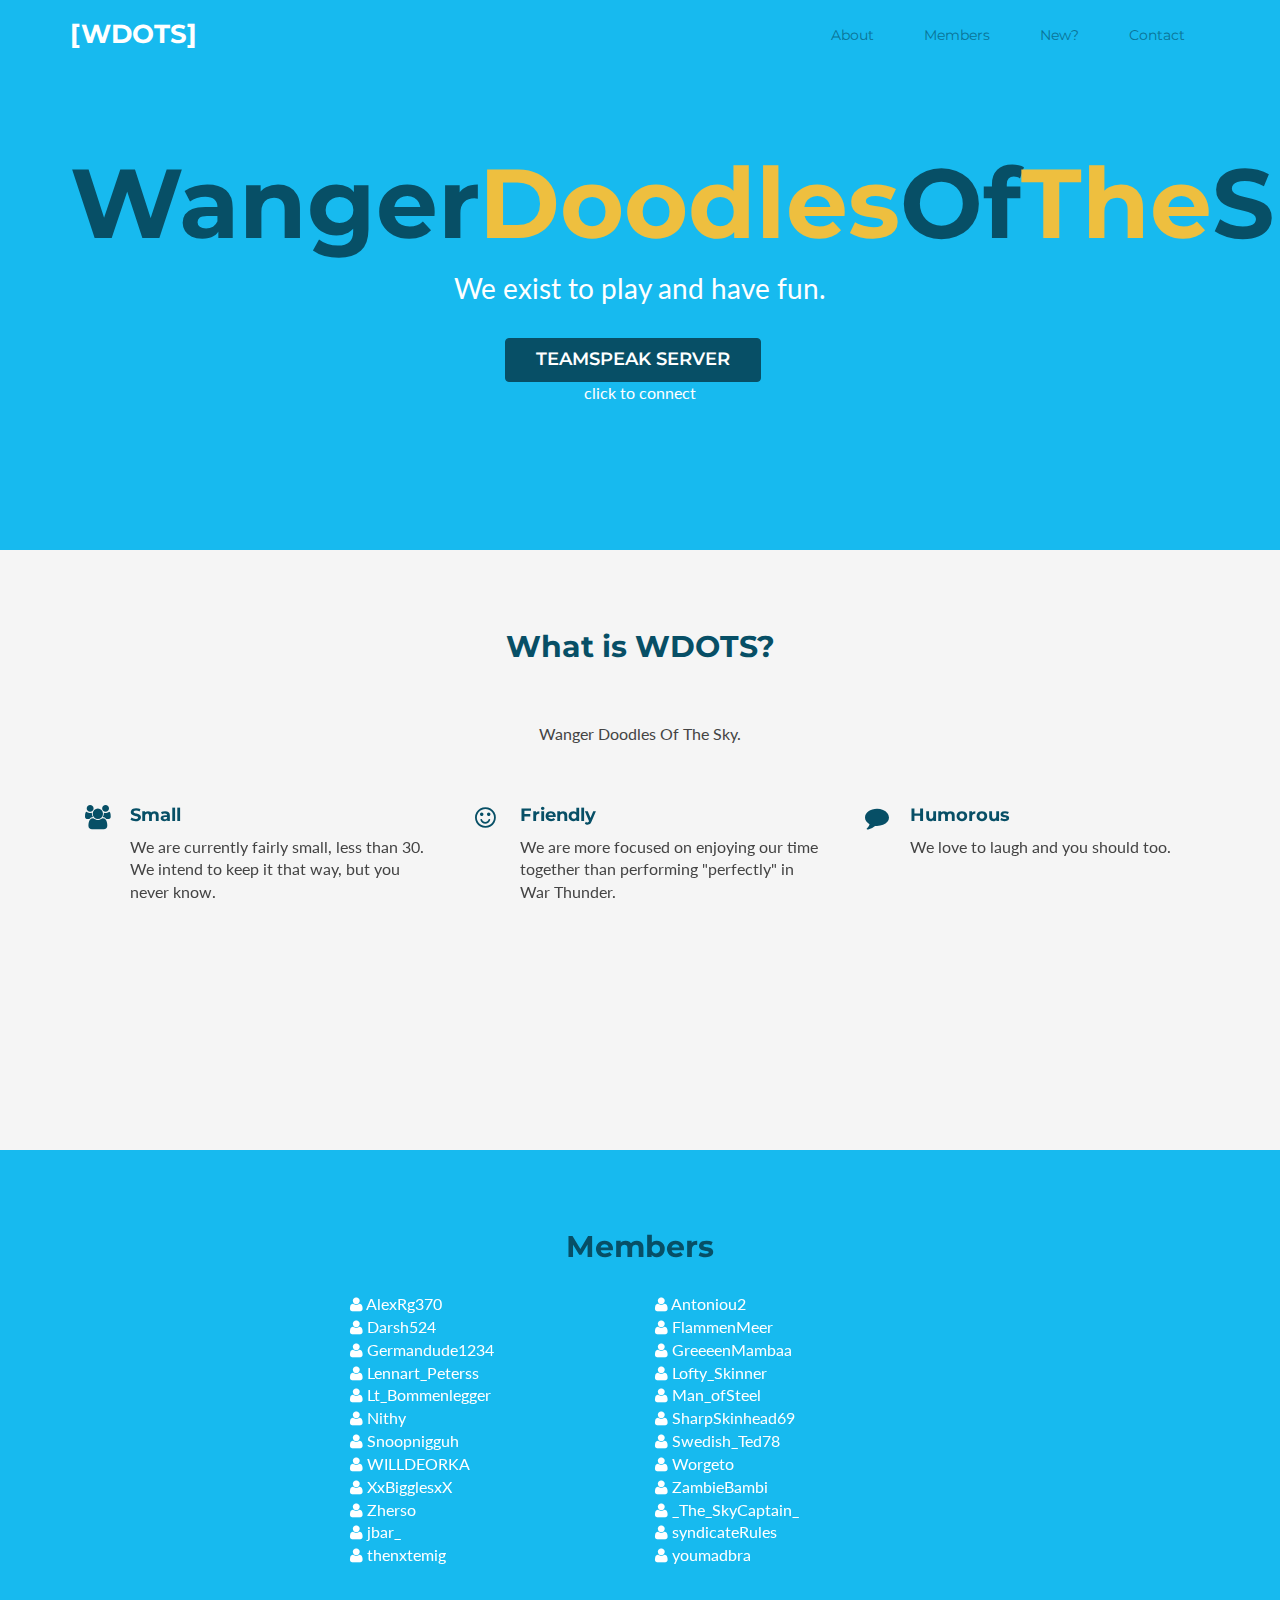
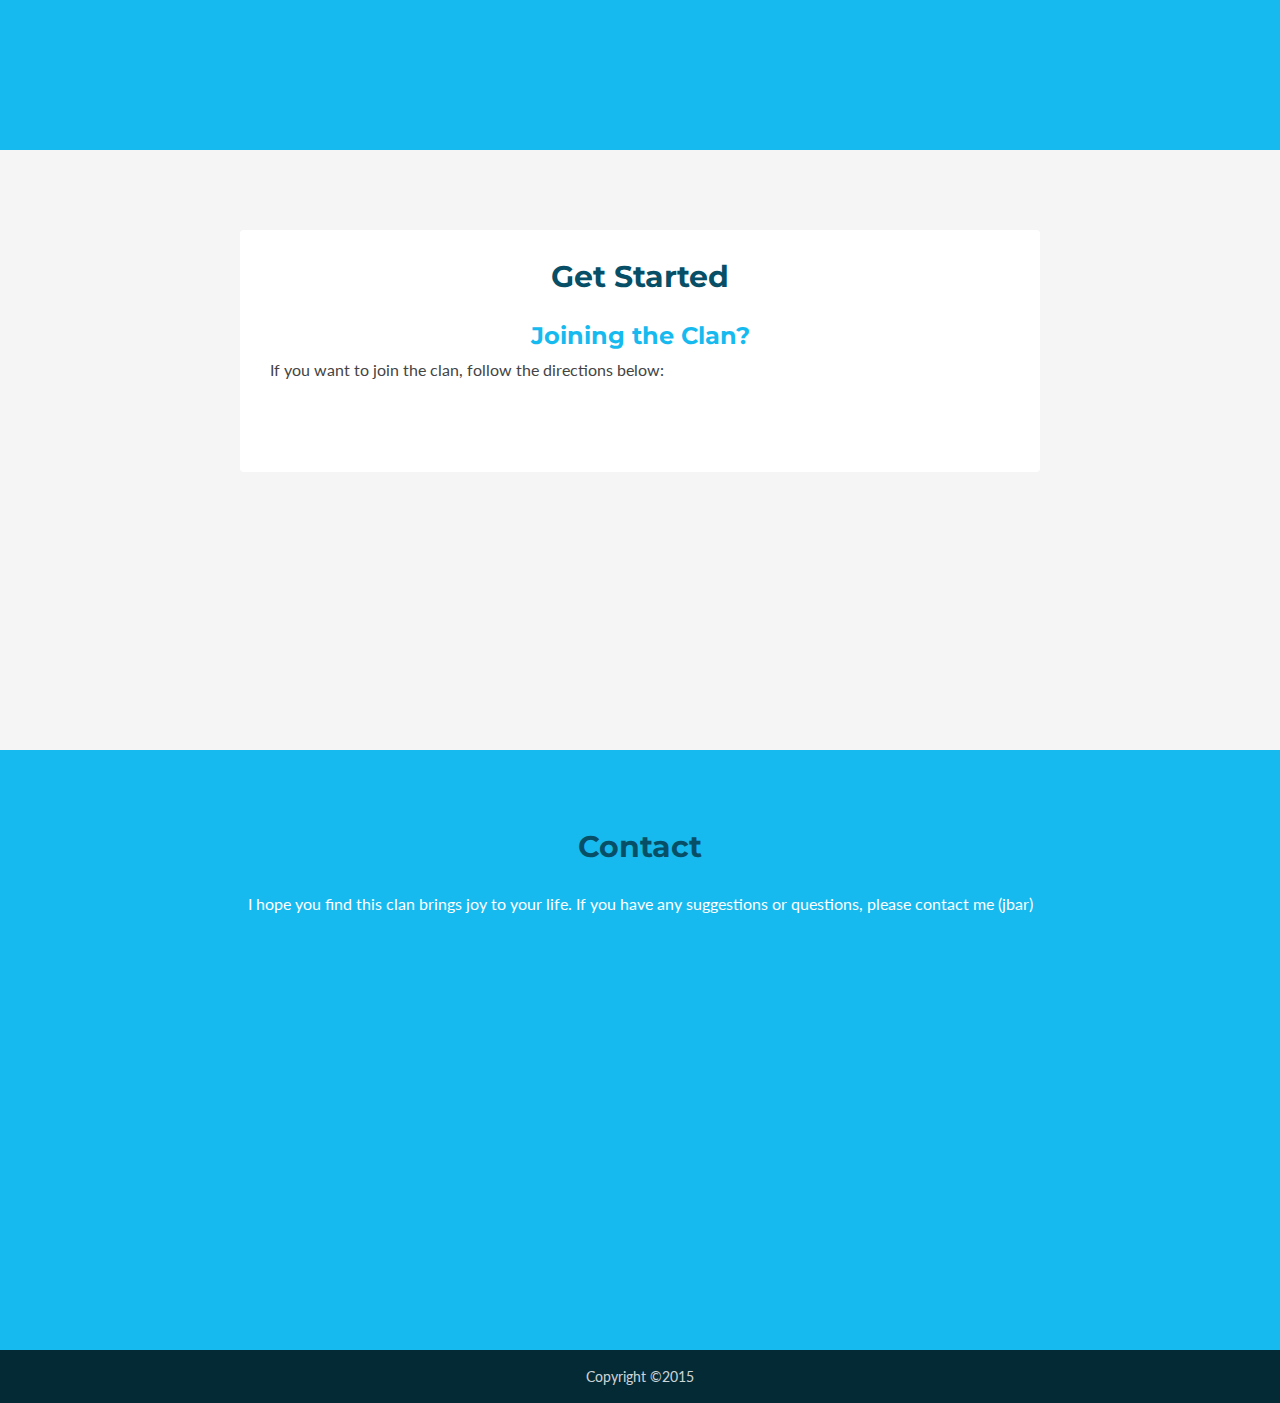
==== commit 896ca592: "finalized things" ====
--- a/index.html
+++ b/index.html
@@ -114,30 +114,30 @@
       <div class="container text-center col-md-offset-3 col-md-6">
         <h2 class="title">Members</h2>
           <ul class="list-unstyled">
-            <li class="col-md-6"><i class="fa fa-user"></i> Zherso</li></li>
-            <li class="col-md-6"><i class="fa fa-user"></i> ZambieBambi</li></li>
-            <li class="col-md-6"><i class="fa fa-user"></i> youmadbra</li></li>
-            <li class="col-md-6"><i class="fa fa-user"></i> XxBigglesxX</li></li>
-            <li class="col-md-6"><i class="fa fa-user"></i> Worgeto</li></li>
-            <li class="col-md-6"><i class="fa fa-user"></i> WILLDEORKA</li></li>
-            <li class="col-md-6"><i class="fa fa-user"></i> thenxtemig</li></li>
-            <li class="col-md-6"><i class="fa fa-user"></i> syndicateRules</li></li>
-            <li class="col-md-6"><i class="fa fa-user"></i> Swedish_Ted78</li></li>
-            <li class="col-md-6"><i class="fa fa-user"></i> Snoopnigguh</li></li>
-            <li class="col-md-6"><i class="fa fa-user"></i> SharpSkinhead69</li></li>
-            <li class="col-md-6"><i class="fa fa-user"></i> Nithy</li></li>
-            <li class="col-md-6"><i class="fa fa-user"></i> Man_ofSteel</li></li>
-            <li class="col-md-6"><i class="fa fa-user"></i> Lt_Bommenlegger</li></li>
-            <li class="col-md-6"><i class="fa fa-user"></i> Lofty_Skinner</li></li>
-            <li class="col-md-6"><i class="fa fa-user"></i> Lennart_Peterss</li></li>
-            <li class="col-md-6"><i class="fa fa-user"></i> jbar_</li></li>
-            <li class="col-md-6"><i class="fa fa-user"></i> GreeeenMambaa</li></li>
-            <li class="col-md-6"><i class="fa fa-user"></i> Germandude1234</li></li>
-            <li class="col-md-6"><i class="fa fa-user"></i> FlammenMeer</li></li>
-            <li class="col-md-6"><i class="fa fa-user"></i> Antoniou2</li></li>
-            <li class="col-md-6"><i class="fa fa-user"></i> AlexRg370</li></li>
-            <li class="col-md-6"><i class="fa fa-user"></i> _The_SkyCaptain_</li></li>
-            <li class="col-md-6"><i class="fa fa-user"></i> Darsh524</li></li>
+            <li class="col-md-6 text-left"><i class="fa fa-user"></i> AlexRg370</li></li>
+            <li class="col-md-6 text-left"><i class="fa fa-user"></i> Antoniou2</li></li>
+            <li class="col-md-6 text-left"><i class="fa fa-user"></i> Darsh524</li></li>
+            <li class="col-md-6 text-left"><i class="fa fa-user"></i> FlammenMeer</li></li>
+            <li class="col-md-6 text-left"><i class="fa fa-user"></i> Germandude1234</li></li>
+            <li class="col-md-6 text-left"><i class="fa fa-user"></i> GreeeenMambaa</li></li>
+            <li class="col-md-6 text-left"><i class="fa fa-user"></i> Lennart_Peterss</li></li>
+            <li class="col-md-6 text-left"><i class="fa fa-user"></i> Lofty_Skinner</li></li>
+            <li class="col-md-6 text-left"><i class="fa fa-user"></i> Lt_Bommenlegger</li></li>
+            <li class="col-md-6 text-left"><i class="fa fa-user"></i> Man_ofSteel</li></li>
+            <li class="col-md-6 text-left"><i class="fa fa-user"></i> Nithy</li></li>
+            <li class="col-md-6 text-left"><i class="fa fa-user"></i> SharpSkinhead69</li></li>
+            <li class="col-md-6 text-left"><i class="fa fa-user"></i> Snoopnigguh</li></li>
+            <li class="col-md-6 text-left"><i class="fa fa-user"></i> Swedish_Ted78</li></li>
+            <li class="col-md-6 text-left"><i class="fa fa-user"></i> WILLDEORKA</li></li>
+            <li class="col-md-6 text-left"><i class="fa fa-user"></i> Worgeto</li></li>
+            <li class="col-md-6 text-left"><i class="fa fa-user"></i> XxBigglesxX</li></li>
+            <li class="col-md-6 text-left"><i class="fa fa-user"></i> ZambieBambi</li></li>
+            <li class="col-md-6 text-left"><i class="fa fa-user"></i> Zherso</li></li>
+            <li class="col-md-6 text-left"><i class="fa fa-user"></i> _The_SkyCaptain_</li></li>
+            <li class="col-md-6 text-left"><i class="fa fa-user"></i> jbar_</li></li>
+            <li class="col-md-6 text-left"><i class="fa fa-user"></i> syndicateRules</li></li>
+            <li class="col-md-6 text-left"><i class="fa fa-user"></i> thenxtemig</li></li>
+            <li class="col-md-6 text-left"><i class="fa fa-user"></i> youmadbra</li></li>
           </ul>
       </div><!--//container-->
     </section><!--//features-->
